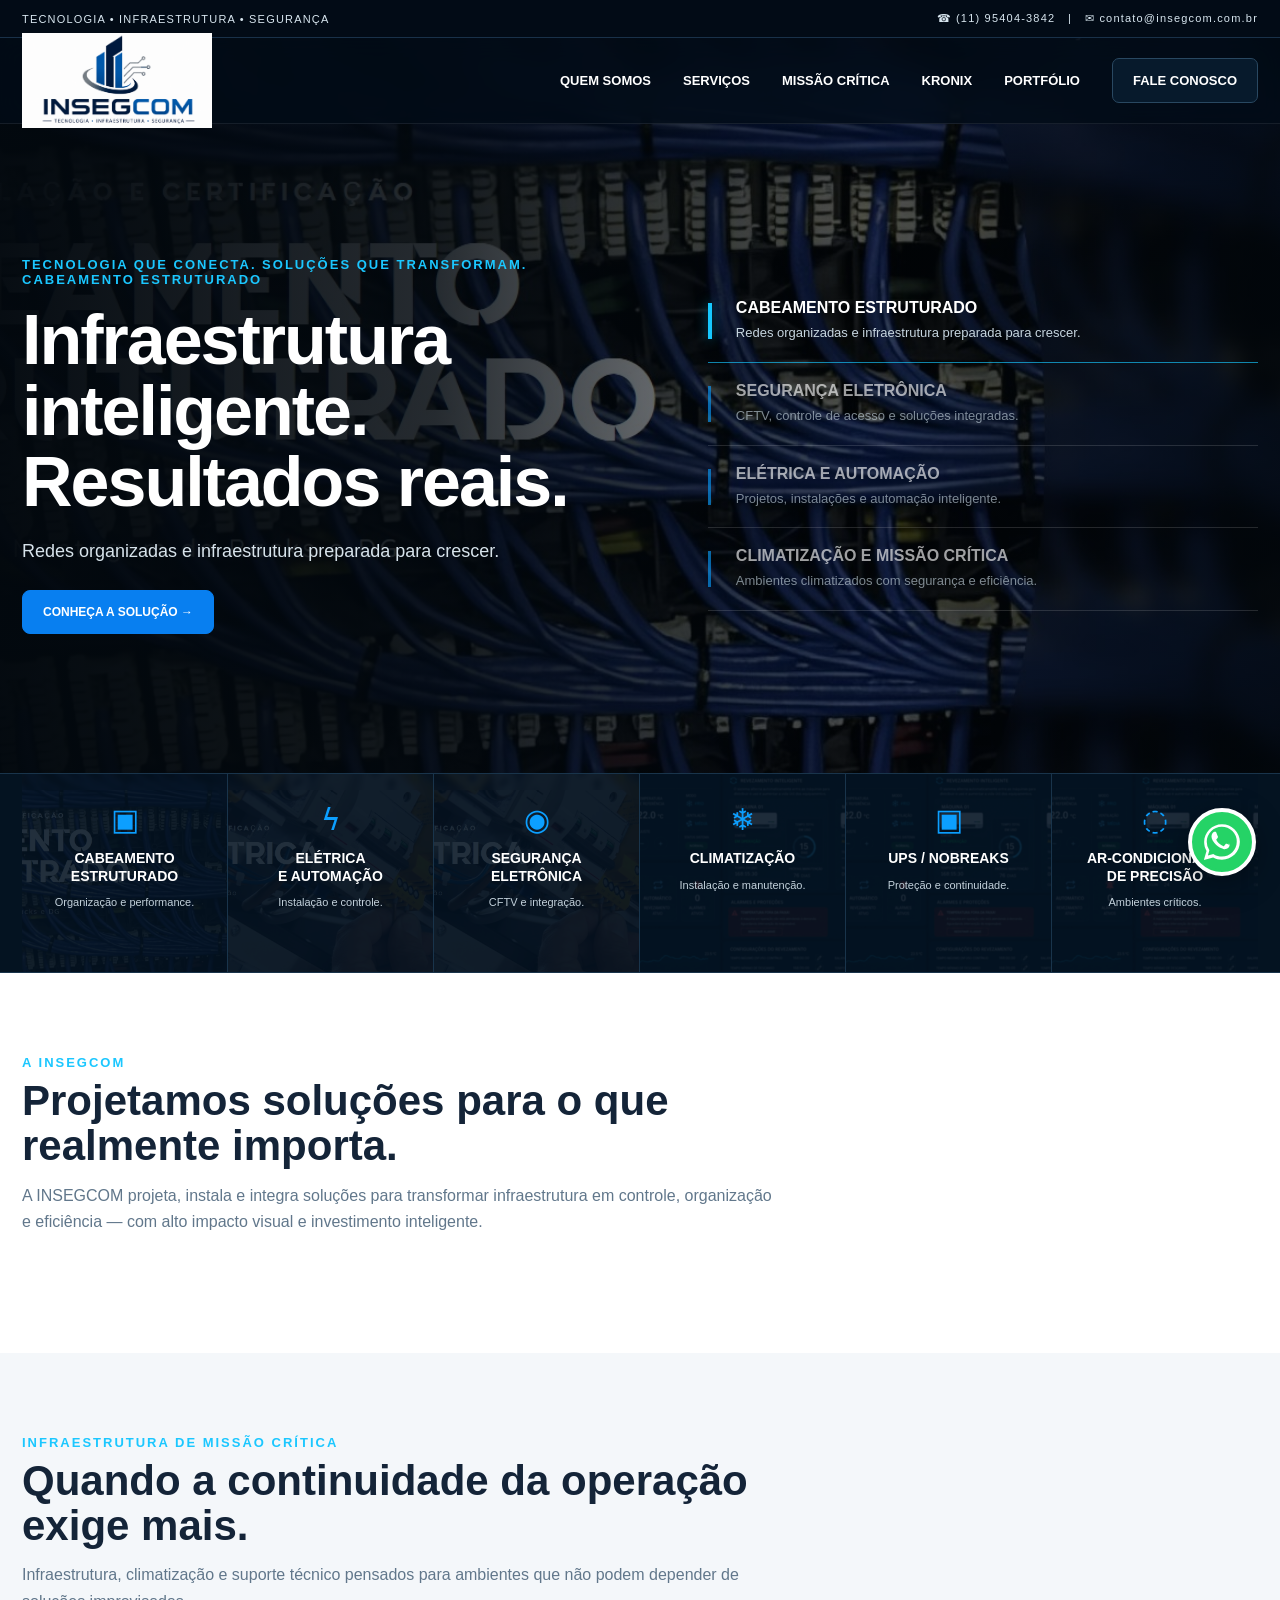
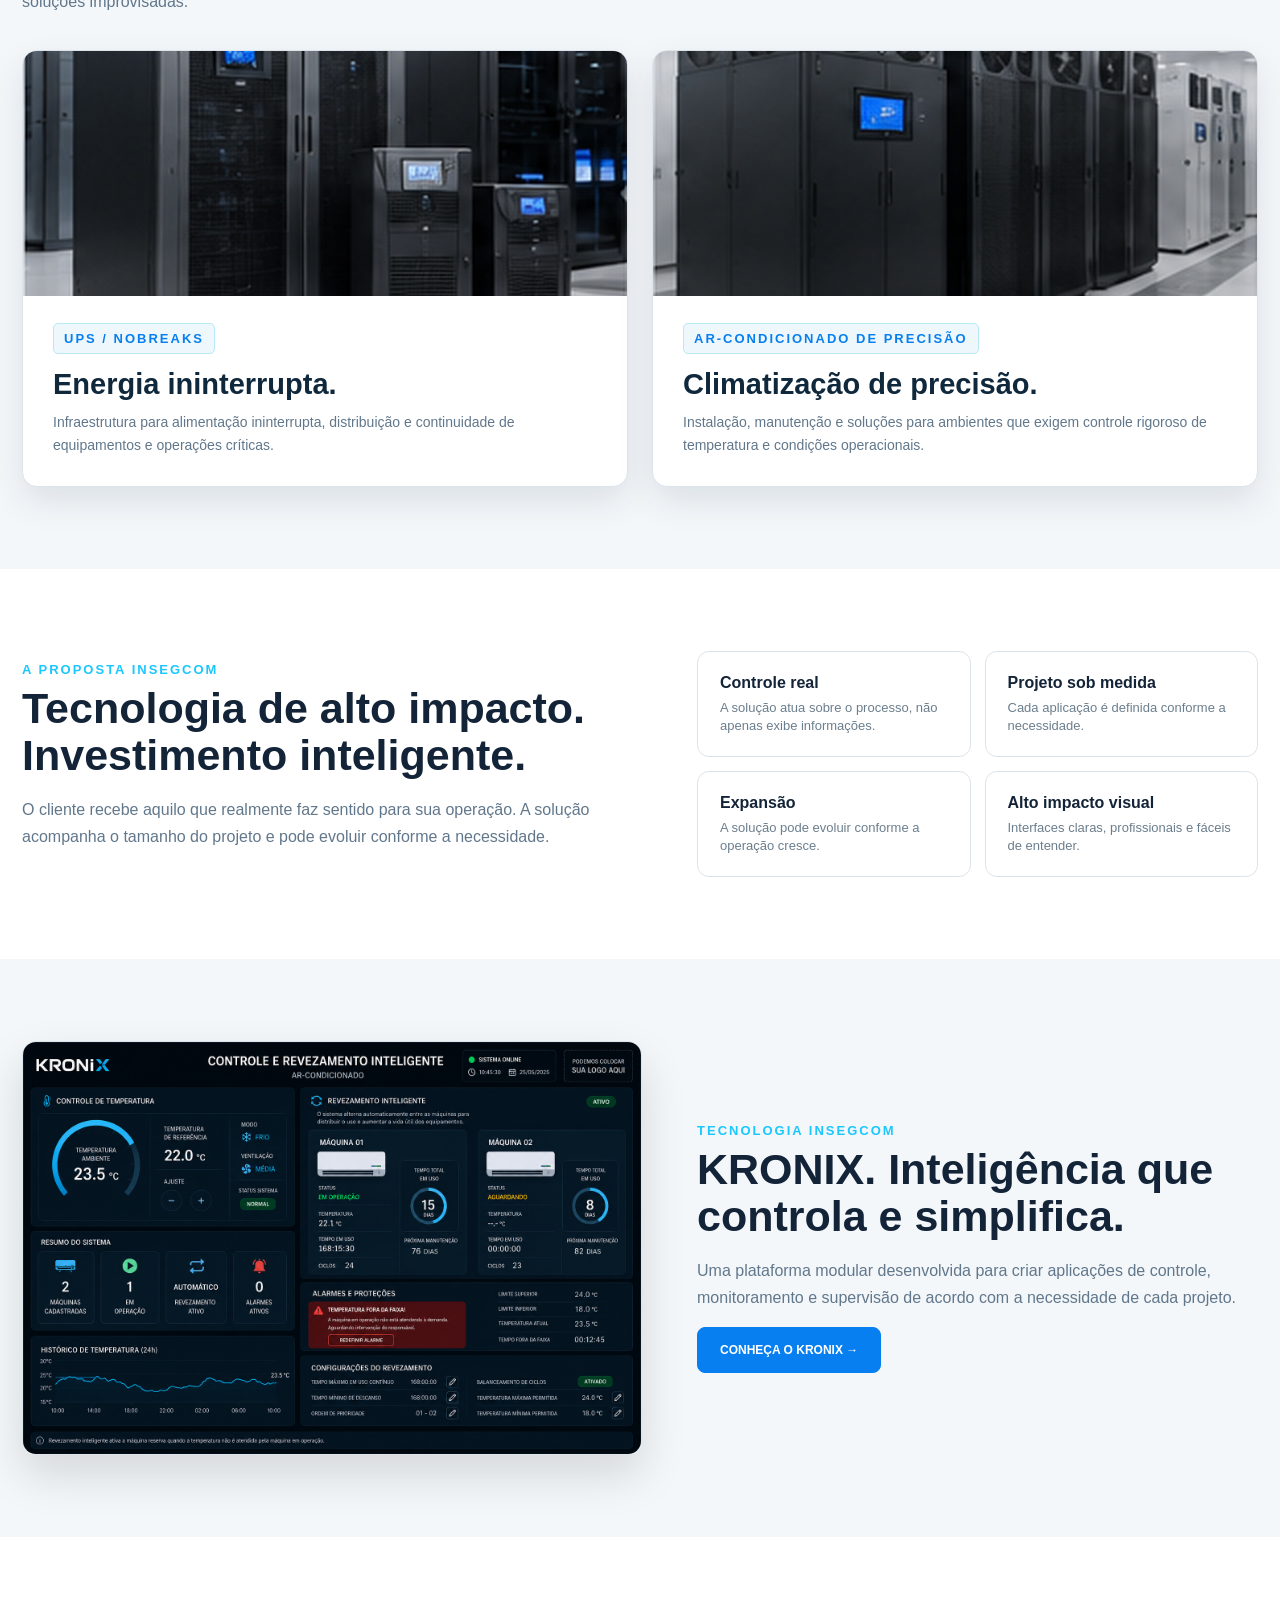
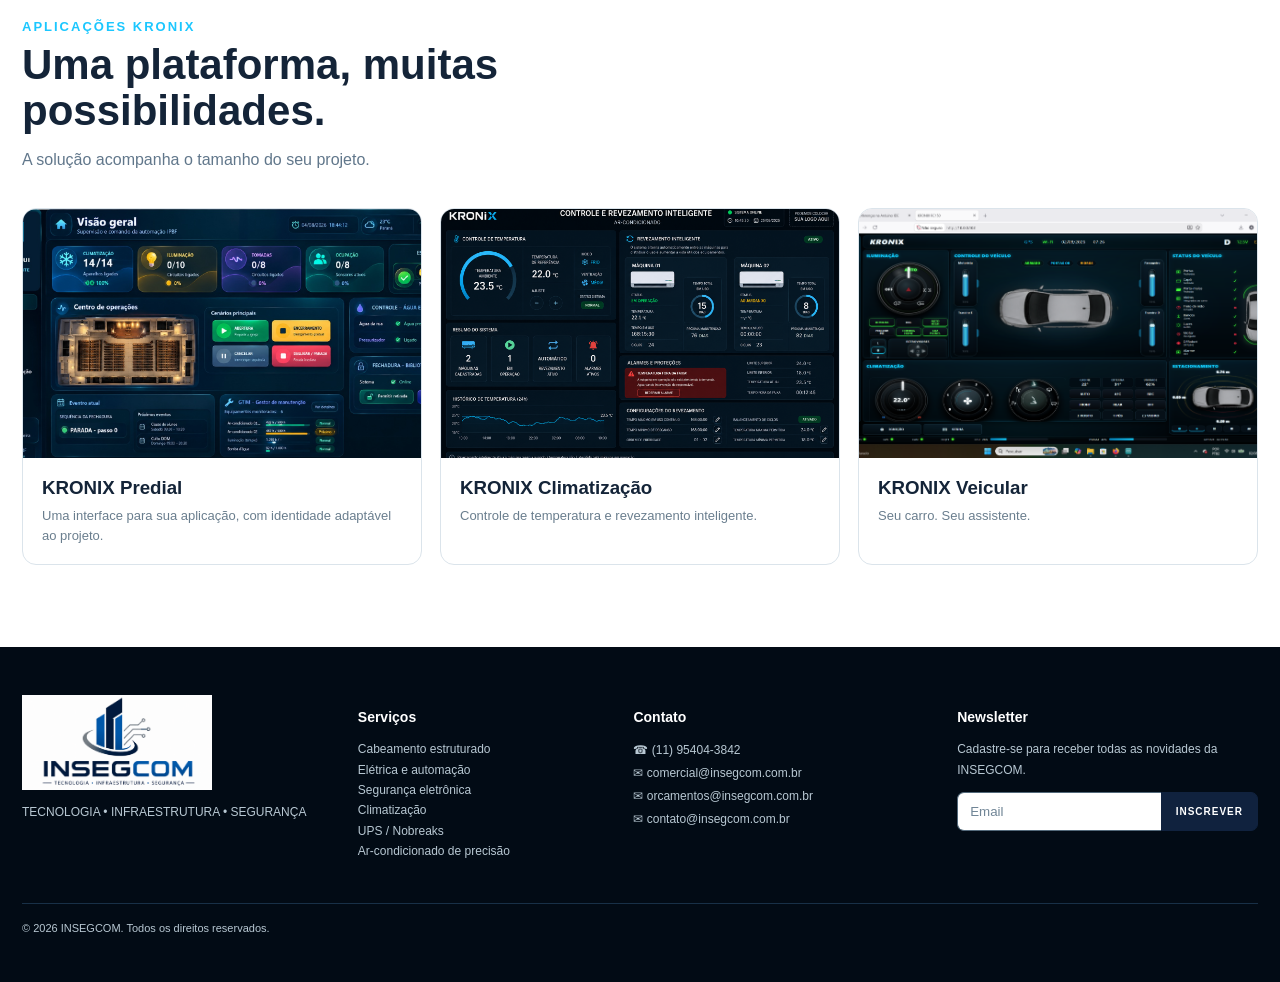
==== index.html @ 5d74176b "Update index.html" ====
<!DOCTYPE html>
<html lang="pt-BR">
<head>
<meta charset="UTF-8">
<meta name="viewport" content="width=device-width,initial-scale=1">
<meta name="description" content="INSEGCOM — Tecnologia, infraestrutura e segurança. Projetos, instalação, integração e manutenção de soluções tecnológicas.">
<title>INSEGCOM | Tecnologia • Infraestrutura • Segurança</title>
<style>
:root{--n:#03101e;--n2:#061b2e;--b:#087ff0;--c:#16c8ff;--w:#fff;--m:#bfd0dd;--max:1240px}
*{box-sizing:border-box}html{scroll-behavior:smooth}body{margin:0;font-family:Arial,Helvetica,sans-serif;color:#142438;background:#fff}a{text-decoration:none;color:inherit}.wrap{width:min(var(--max),calc(100% - 44px));margin:auto}
.top{height:38px;background:#020b16;color:#d8e6ef;border-bottom:1px solid #193149;font-size:11px;letter-spacing:1.2px;display:block}.top .wrap{height:100%;display:flex;align-items:center;justify-content:space-between}.top-email:hover{color:var(--c)}
.header{height:86px;position:absolute;top:38px;left:0;right:0;z-index:10;background:rgba(2,12,24,.78);backdrop-filter:blur(12px);border-bottom:1px solid rgba(255,255,255,.08)}.header .wrap{height:100%;display:flex;align-items:center;justify-content:space-between}
.logo{width:190px;display:block}.nav{display:flex;align-items:center;gap:32px;color:#fff;font-size:13px;font-weight:800}.nav a:hover{color:var(--c)}.nav .cta{padding:14px 20px;background:#071a2c;border:1px solid #294861;border-radius:7px}
.hero{min-height:735px;position:relative;overflow:hidden;color:#fff;background:#020a13}.hero:before{content:"";position:absolute;inset:0;background:linear-gradient(90deg,rgba(2,8,14,.98),rgba(2,8,14,.86) 34%,rgba(2,8,14,.38) 68%,rgba(2,8,14,.76)),url("assets/fundo-cabeamento.jpg") center/cover}.hero .wrap{position:relative;z-index:2;min-height:735px;display:grid;grid-template-columns:1.25fr .75fr;gap:40px;align-items:center;padding-top:80px}.k{color:#1bc7ff;font-size:13px;font-weight:900;letter-spacing:2px;text-transform:uppercase}.hero h1{font-size:clamp(44px,6vw,70px);line-height:1.02;letter-spacing:-2px;margin:18px 0}.hero p{max-width:670px;font-size:18px;line-height:1.6;color:#d7e3eb;margin:0}.buttons{display:flex;gap:14px;margin-top:30px}.btn{display:inline-block;padding:15px 22px;border-radius:8px;font-size:12px;font-weight:900;border:1px solid #9eb3c3}.primary{background:var(--b);border-color:var(--b);color:#fff}
.hero-list{align-self:center}.hero-item{position:relative;padding:19px 0 19px 27px;border-bottom:1px solid rgba(255,255,255,.22)}.hero-item:before{content:"";position:absolute;left:0;top:23px;width:3px;height:36px;background:#0a9fff}.hero-item h3{font-size:16px;margin:0 0 7px}.hero-item p{font-size:13px;line-height:1.45;color:#c6d5df;margin:0}
.services{background:#041321;color:#fff;border-top:1px solid #19344b;border-bottom:1px solid #19344b}.service-grid{display:grid;grid-template-columns:repeat(6,1fr)}.service{min-height:198px;text-align:center;padding:28px 18px;border-right:1px solid #19344b;position:relative;overflow:hidden}.service:last-child{border-right:0}.service:before{content:"";position:absolute;inset:0;background-image:var(--bg);background-size:cover;background-position:center;opacity:.12}.service>*{position:relative}.icon{font-size:30px;color:#0c9fff;margin-bottom:13px}.service h3{font-size:14px;line-height:1.25;margin:0 0 9px}.service p{font-size:11px;line-height:1.5;color:#c3d1db;margin:0}
.section{padding:82px 0}.soft{background:#f4f7fa}.head{max-width:760px;margin-bottom:35px}.head h2{font-size:42px;line-height:1.08;margin:8px 0 14px}.head p{font-size:16px;line-height:1.65;color:#61778b;margin:0}
/* MISSÃO CRÍTICA — imagem separada do conteúdo */
.critical{display:grid;grid-template-columns:1fr 1fr;gap:24px}
.critical-card{position:relative;overflow:hidden;padding:0;border-radius:15px;background:#fff;color:#142438;border:1px solid #dbe4eb;box-shadow:0 14px 35px rgba(8,28,45,.10)}
.critical-card .critical-image{height:245px;overflow:hidden;background:#eef3f6}
.critical-card .critical-image img{width:100%;height:100%;display:block;object-fit:cover;object-position:center}
.critical-card .critical-body{padding:27px 30px 30px}
.critical-card .k{display:inline-block;padding:7px 10px;border-radius:5px;background:#eef8fc;border:1px solid #b9e8f7;color:#087ff0;text-shadow:none}
.critical-card h3{font-size:29px;margin:14px 0 11px;line-height:1.12;color:#10283c}
.critical-card p{max-width:610px;color:#61778b;line-height:1.6;font-size:14px;margin:0}
@media(max-width:650px){.critical{grid-template-columns:1fr}.critical-card .critical-image{height:210px}}
.proposal,.kronix{display:grid;grid-template-columns:1.05fr .95fr;gap:55px;align-items:center}.proposal h2,.kronix h2{font-size:43px;line-height:1.08;margin:8px 0 18px}.proposal p,.kronix p{color:#61778b;line-height:1.7}.pillars{display:grid;grid-template-columns:1fr 1fr;gap:14px}.pillar{padding:22px;border:1px solid #dbe4eb;border-radius:12px;background:#fff}.pillar strong{display:block;margin-bottom:6px}.pillar span{font-size:13px;color:#6b7e8d}.kronix img{width:100%;display:block;border-radius:14px;border:1px solid #dbe5eb;box-shadow:0 20px 45px rgba(0,0,0,.13)}
.demos{display:grid;grid-template-columns:repeat(3,1fr);gap:18px}.demo{border:1px solid #dbe4eb;border-radius:14px;overflow:hidden;background:#fff}.demo img{width:100%;aspect-ratio:16/10;object-fit:cover;display:block}.demo-body{padding:19px}.demo h3{margin:0 0 7px}.demo p{margin:0;color:#6a7e8e;font-size:13px;line-height:1.5}
.contact{background:#061725;color:#fff}.contact-box{display:flex;justify-content:space-between;align-items:center;gap:30px}.contact h2{font-size:42px;margin:8px 0 12px}.contact p{color:#b9cbd8;line-height:1.6;max-width:730px}.footer{background:#020b15;color:#b8c8d3;padding:48px 0}.footer-grid{display:grid;grid-template-columns:1.25fr 1fr 1.2fr 1.25fr;gap:35px}.footer h3{color:#fff;font-size:14px}.footer p{font-size:12px;line-height:1.7}.footer-email:hover{color:var(--c)}.copyright{margin-top:30px;padding-top:18px;border-top:1px solid #183047;font-size:11px}
.wa{position:fixed;right:24px;bottom:24px;width:68px;height:68px;border-radius:50%;background:#25D366;display:grid;place-items:center;z-index:50;box-shadow:0 8px 30px rgba(0,0,0,.35);border:4px solid #fff;padding:0}.wa svg{width:100%;height:100%;display:block}
@media(max-width:1050px){.nav{gap:18px}.hero .wrap{grid-template-columns:1fr}.hero-list{display:none}.service-grid{grid-template-columns:repeat(3,1fr)}.proposal,.kronix{grid-template-columns:1fr}.demos{grid-template-columns:1fr}}
@media(max-width:650px){.top{display:none}.header{top:0;height:70px}.logo{width:155px}.nav a:not(.cta){display:none}.hero,.hero .wrap{min-height:680px}.hero .wrap{padding-top:70px}.hero h1{font-size:40px}.buttons{flex-direction:column}.service-grid{grid-template-columns:1fr 1fr}.service{border-bottom:1px solid #19344b}.critical,.pillars{grid-template-columns:1fr}.section{padding:60px 0}.head h2,.proposal h2,.kronix h2,.contact h2{font-size:32px}.footer-grid{grid-template-columns:1fr}.wrap{width:calc(100% - 28px)}}
</style>
<style>
/* HERO INTERATIVO — evolução sobre a base existente */
.hero{min-height:735px}
.hero:before{transition:background-image .55s ease,opacity .35s ease}
.hero .wrap{grid-template-columns:1.08fr .92fr}
.hero-copy{min-width:0}
.hero-service-label{color:#1bc7ff;font-size:13px;font-weight:900;letter-spacing:2px;text-transform:uppercase;margin-bottom:12px}
.hero-service-title{font-size:clamp(40px,5vw,64px);line-height:1.02;letter-spacing:-2px;margin:0 0 16px}
.hero-service-text{max-width:650px;font-size:17px;line-height:1.6;color:#d7e3eb}
.hero-service-link{display:inline-block;margin-top:25px;padding:14px 20px;border-radius:8px;background:#087ff0;border:1px solid #087ff0;color:#fff;font-size:12px;font-weight:900}
.hero-service-link:hover{background:#16c8ff;border-color:#16c8ff}
.hero-list{display:flex;flex-direction:column;align-self:center}
.hero-item{cursor:pointer;transition:opacity .25s ease,border-color .25s ease,transform .25s ease;padding-left:28px}
.hero-item:hover{opacity:1;transform:translateX(4px)}
.hero-item.is-active{border-bottom-color:rgba(22,200,255,.65)}
.hero-item.is-active:before{width:4px;background:#16c8ff;box-shadow:0 0 12px rgba(22,200,255,.55)}
.hero-item:not(.is-active){opacity:.62}
.hero-item button{all:unset;display:block;width:100%;cursor:pointer}
.hero-item h3{pointer-events:none}
.hero-item p{pointer-events:none}
.hero-fade{animation:heroFade .45s ease}
@keyframes heroFade{from{opacity:.15;transform:translateY(7px)}to{opacity:1;transform:translateY(0)}}
@media(max-width:1050px){
 .hero .wrap{grid-template-columns:1fr}
 .hero-list{display:grid;grid-template-columns:1fr 1fr;gap:0 24px;margin-top:35px}
}
@media(max-width:650px){
 .hero-list{grid-template-columns:1fr;margin-top:28px}
 .hero-service-title{font-size:39px}
 .hero-service-text{font-size:16px}
}
</style>

<style>#hero-interativo:before{background-image:linear-gradient(90deg,rgba(2,8,14,.98),rgba(2,8,14,.86) 34%,rgba(2,8,14,.38) 68%,rgba(2,8,14,.76)),var(--hero-image)}.contact-head{max-width:850px;margin-bottom:38px}
.contact-head h2{font-size:42px;line-height:1.08;margin:8px 0 12px}
.contact-head p{color:#b9cbd8;line-height:1.65;max-width:780px}
.contact-grid{display:grid;grid-template-columns:1.05fr .95fr;gap:22px;align-items:stretch}
.contact-channels{display:grid;grid-template-columns:1fr 1fr;gap:14px}
.contact-channel{padding:25px;border:1px solid #203d55;border-radius:12px;background:#081c2d}
.contact-channel-k{color:#1bc7ff;font-size:11px;font-weight:900;letter-spacing:1.8px}
.contact-channel h3{font-size:19px;line-height:1.25;margin:10px 0 8px;color:#fff}
.contact-channel p{font-size:13px;line-height:1.55;color:#b9cbd8;margin:0 0 17px}
.contact-channel>a{color:#fff;font-size:13px;font-weight:800}
.contact-channel>a:hover{color:var(--c)}
.contact-newsletter{grid-column:1/-1}
.newsletter-form{display:flex;gap:8px}
.newsletter-form input,.lead-form input{width:100%;padding:13px 14px;border-radius:7px;border:1px solid #31516b;background:#041321;color:#fff;outline:none}
.newsletter-form input::placeholder,.lead-form input::placeholder{color:#7f95a6}
.newsletter-form button{padding:13px 16px;border:1px solid var(--b);border-radius:7px;background:var(--b);color:#fff;font-size:11px;font-weight:900;cursor:pointer}
.contact-form-card{padding:30px;border-radius:14px;background:#fff;color:#142438;border:1px solid #dbe4eb;box-shadow:0 14px 35px rgba(0,0,0,.14)}
.contact-form-card h3{font-size:27px;line-height:1.15;margin:10px 0 9px;color:#10283c}
.contact-form-card>p{font-size:14px;line-height:1.55;color:#61778b;margin:0 0 23px}
.lead-form label{display:block;font-size:12px;font-weight:800;color:#30475a;margin-bottom:10px}
.lead-form input{margin-top:7px;border-color:#cdd9e2;background:#f7fafc;color:#142438}
.form-next-note{font-size:11px;line-height:1.5;color:#708596;margin:9px 0 18px}
@media(max-width:1050px){.contact-grid{grid-template-columns:1fr}.contact-channels{grid-template-columns:1fr 1fr}}
@media(max-width:650px){.contact-channels{grid-template-columns:1fr}.newsletter-form{flex-direction:column}.contact-head h2{font-size:32px}}.footer-contact{line-height:1.9!important}
.footer-email{color:inherit;cursor:pointer}
.footer-email:hover{color:var(--c)}
.footer-newsletter{display:flex;gap:0;max-width:360px}
.footer-newsletter input{flex:1;min-width:0;padding:11px 12px;border:1px solid #53697a;border-right:0;border-radius:7px 0 0 7px;background:#fff;color:#142438;outline:none}
.footer-newsletter input::placeholder{color:#708596}
.footer-newsletter button{padding:11px 14px;border:1px solid #10223e;border-radius:0 7px 7px 0;background:#10223e;color:#fff;font-size:10px;font-weight:900;letter-spacing:1px;cursor:pointer}
.footer-newsletter button:hover{background:#087ff0;border-color:#087ff0}
@media(max-width:1050px){.footer-grid{grid-template-columns:1fr 1fr}}
@media(max-width:650px){.footer-grid{grid-template-columns:1fr}.footer-newsletter{max-width:100%}}@media(min-width:651px){.top{display:block}}\n</style></head>
<body>
<div class="top"><div class="wrap"><span>TECNOLOGIA • INFRAESTRUTURA • SEGURANÇA</span><span>☎ (11) 95404-3842 &nbsp; | &nbsp; ✉ <a class="top-email" href="mailto:contato@insegcom.com.br">contato@insegcom.com.br</a></span></div></div>
<header class="header"><div class="wrap">
<a href="#"><img class="logo" src="assets/insegcom-logo-site.png" alt="INSEGCOM"></a>
<nav class="nav"><a href="#quem-somos">QUEM SOMOS</a><a href="#servicos">SERVIÇOS</a><a href="#missao-critica">MISSÃO CRÍTICA</a><a href="#kronix">KRONIX</a><a href="#portfolio">PORTFÓLIO</a><a class="cta" href="#contato">FALE CONOSCO</a></nav>
</div></header>

<section class="hero" id="hero-interativo">
<div class="wrap">
  <div class="hero-copy" aria-live="polite">
    <div class="k">Tecnologia que conecta. Soluções que transformam.</div>
    <div id="hero-content">
      <div class="hero-service-label" id="hero-label">CABEAMENTO ESTRUTURADO</div>
      <h1 class="hero-service-title" id="hero-title">Infraestrutura inteligente.<br>Resultados reais.</h1>
      <p class="hero-service-text" id="hero-text">Redes organizadas e infraestrutura preparada para crescer.</p>
      <a class="hero-service-link" id="hero-link" href="#servicos">CONHEÇA A SOLUÇÃO →</a>
    </div>
  </div>

  <div class="hero-list" aria-label="Serviços em destaque">
    <div class="hero-item is-active" data-index="0">
      <button type="button" aria-current="true">
        <h3>CABEAMENTO ESTRUTURADO</h3>
        <p>Redes organizadas e infraestrutura preparada para crescer.</p>
      </button>
    </div>
    <div class="hero-item" data-index="1">
      <button type="button" aria-current="false">
        <h3>SEGURANÇA ELETRÔNICA</h3>
        <p>CFTV, controle de acesso e soluções integradas.</p>
      </button>
    </div>
    <div class="hero-item" data-index="2">
      <button type="button" aria-current="false">
        <h3>ELÉTRICA E AUTOMAÇÃO</h3>
        <p>Projetos, instalações e automação inteligente.</p>
      </button>
    </div>
    <div class="hero-item" data-index="3">
      <button type="button" aria-current="false">
        <h3>CLIMATIZAÇÃO E MISSÃO CRÍTICA</h3>
        <p>Ambientes climatizados com segurança e eficiência.</p>
      </button>
    </div>
  </div>
</div>
</section>

<section class="services" id="servicos"><div class="wrap service-grid">
<article class="service" style="--bg:url('assets/fundo-cabeamento.jpg')"><div class="icon">▣</div><h3>CABEAMENTO<br>ESTRUTURADO</h3><p>Organização e performance.</p></article>
<article class="service" style="--bg:url('assets/fundo-eletrica.jpg')"><div class="icon">ϟ</div><h3>ELÉTRICA<br>E AUTOMAÇÃO</h3><p>Instalação e controle.</p></article>
<article class="service" style="--bg:url('assets/fundo-eletrica.jpg')"><div class="icon">◉</div><h3>SEGURANÇA<br>ELETRÔNICA</h3><p>CFTV e integração.</p></article>
<article class="service" style="--bg:url('assets/fundo-climatizacao.jpg')"><div class="icon">❄</div><h3>CLIMATIZAÇÃO</h3><p>Instalação e manutenção.</p></article>
<article class="service" style="--bg:url('assets/fundo-climatizacao.jpg')"><div class="icon">▣</div><h3>UPS / NOBREAKS</h3><p>Proteção e continuidade.</p></article>
<article class="service" style="--bg:url('assets/fundo-climatizacao.jpg')"><div class="icon">◌</div><h3>AR-CONDICIONADO<br>DE PRECISÃO</h3><p>Ambientes críticos.</p></article>
</div></section>

<section class="section" id="quem-somos"><div class="wrap"><div class="head"><div class="k">A INSEGCOM</div><h2>Projetamos soluções para o que realmente importa.</h2><p>A INSEGCOM projeta, instala e integra soluções para transformar infraestrutura em controle, organização e eficiência — com alto impacto visual e investimento inteligente.</p></div></div></section>

<section class="section soft" id="missao-critica"><div class="wrap"><div class="head"><div class="k">INFRAESTRUTURA DE MISSÃO CRÍTICA</div><h2>Quando a continuidade da operação exige mais.</h2><p>Infraestrutura, climatização e suporte técnico pensados para ambientes que não podem depender de soluções improvisadas.</p></div>
<div class="critical">
<article class="critical-card">
<div class="critical-image"><img src="assets/missao-critica-ups.jpg" alt="UPS para infraestrutura de missão crítica"></div>
<div class="critical-body"><div class="k">UPS / NOBREAKS</div><h3>Energia ininterrupta.</h3><p>Infraestrutura para alimentação ininterrupta, distribuição e continuidade de equipamentos e operações críticas.</p></div>
</article>
<article class="critical-card">
<div class="critical-image"><img src="assets/missao-critica-ar-precisao.jpg" alt="Ar-condicionado de precisão para ambientes críticos"></div>
<div class="critical-body"><div class="k">AR-CONDICIONADO DE PRECISÃO</div><h3>Climatização de precisão.</h3><p>Instalação, manutenção e soluções para ambientes que exigem controle rigoroso de temperatura e condições operacionais.</p></div>
</article>
</div></div></section>

<section class="section"><div class="wrap proposal"><div><div class="k">A PROPOSTA INSEGCOM</div><h2>Tecnologia de alto impacto. Investimento inteligente.</h2><p>O cliente recebe aquilo que realmente faz sentido para sua operação. A solução acompanha o tamanho do projeto e pode evoluir conforme a necessidade.</p></div>
<div class="pillars"><div class="pillar"><strong>Controle real</strong><span>A solução atua sobre o processo, não apenas exibe informações.</span></div><div class="pillar"><strong>Projeto sob medida</strong><span>Cada aplicação é definida conforme a necessidade.</span></div><div class="pillar"><strong>Expansão</strong><span>A solução pode evoluir conforme a operação cresce.</span></div><div class="pillar"><strong>Alto impacto visual</strong><span>Interfaces claras, profissionais e fáceis de entender.</span></div></div></div></section>

<section class="section soft" id="kronix"><div class="wrap kronix"><img src="assets/kronix-climatizacao.png" alt="KRONIX — controle de temperatura e revezamento inteligente"><div><div class="k">TECNOLOGIA INSEGCOM</div><h2>KRONIX. Inteligência que controla e simplifica.</h2><p>Uma plataforma modular desenvolvida para criar aplicações de controle, monitoramento e supervisão de acordo com a necessidade de cada projeto.</p><a class="btn primary" href="#portfolio">CONHEÇA O KRONIX →</a></div></div></section>

<section class="section" id="portfolio"><div class="wrap"><div class="head"><div class="k">APLICAÇÕES KRONIX</div><h2>Uma plataforma, muitas possibilidades.</h2><p>A solução acompanha o tamanho do seu projeto.</p></div><div class="demos">
<article class="demo"><img src="assets/kronix-predial.jpg" alt="KRONIX Predial"><div class="demo-body"><h3>KRONIX Predial</h3><p>Uma interface para sua aplicação, com identidade adaptável ao projeto.</p></div></article>
<article class="demo"><img src="assets/kronix-climatizacao.png" alt="KRONIX Climatização"><div class="demo-body"><h3>KRONIX Climatização</h3><p>Controle de temperatura e revezamento inteligente.</p></div></article>
<article class="demo"><img src="assets/kronix-vehicular-real.png" alt="KRONIX Veicular"><div class="demo-body"><h3>KRONIX Veicular</h3><p>Seu carro. Seu assistente.</p></div></article>
</div></div></section>



<footer class="footer">
<div class="wrap footer-grid">
  <div>
    <img class="logo" src="assets/insegcom-logo-site.png" alt="INSEGCOM">
    <p>TECNOLOGIA • INFRAESTRUTURA • SEGURANÇA</p>
  </div>

  <div>
    <h3>Serviços</h3>
    <p>
      Cabeamento estruturado<br>
      Elétrica e automação<br>
      Segurança eletrônica<br>
      Climatização<br>
      UPS / Nobreaks<br>
      Ar-condicionado de precisão
    </p>
  </div>

  <div>
    <h3>Contato</h3>
    <p class="footer-contact">
      ☎ (11) 95404-3842<br>
      ✉ <a class="footer-email" href="mailto:comercial@insegcom.com.br">comercial@insegcom.com.br</a><br>
      ✉ <a class="footer-email" href="mailto:orcamentos@insegcom.com.br">orcamentos@insegcom.com.br</a><br>
      ✉ contato@insegcom.com.br
    </p>
  </div>

  <div>
    <h3>Newsletter</h3>
    <p>Cadastre-se para receber todas as novidades da INSEGCOM.</p>
    <form class="footer-newsletter" action="#" method="post" onsubmit="return false;">
      <input type="email" name="newsletter_email" placeholder="Email" aria-label="Seu e-mail" required>
      <button type="submit">INSCREVER</button>
    </form>
  </div>
</div>
<div class="wrap copyright">© 2026 INSEGCOM. Todos os direitos reservados.</div>
</footer>

<a class="wa" href="https://wa.me/5511954043842" target="_blank" rel="noopener" aria-label="Fale conosco pelo WhatsApp">
<svg viewBox="0 0 48 48" aria-hidden="true" focusable="false">
  <circle cx="24" cy="24" r="22" fill="#25D366"/>
  <path fill="#fff" d="M34.1 13.9A14.3 14.3 0 0 0 24 9.7c-7.9 0-14.3 6.4-14.3 14.3 0 2.5.7 5 1.9 7.1L9.5 38.3l7.4-2c2.1 1.2 4.5 1.8 7 1.8h.1c7.9 0 14.3-6.4 14.3-14.3 0-3.8-1.5-7.3-4.2-9.9Zm-10.1 21.7h-.1c-2.2 0-4.4-.6-6.3-1.7l-.5-.3-4.4 1.2 1.2-4.3-.3-.5a12 12 0 0 1-1.8-6.3c0-6.6 5.4-12 12-12 3.2 0 6.2 1.2 8.5 3.5a11.9 11.9 0 0 1 3.5 8.5c0 6.6-5.4 11.9-11.8 11.9Zm6.6-8.9c-.4-.2-2.4-1.2-2.8-1.3-.4-.1-.6-.2-.9.2-.3.4-1 1.3-1.2 1.5-.2.3-.4.3-.8.1-.4-.2-1.7-.6-3.2-2-1.2-1.1-2-2.4-2.2-2.8-.2-.4 0-.6.2-.8.2-.2.4-.5.6-.7.2-.2.3-.4.4-.7.1-.3.1-.5 0-.7-.1-.2-.9-2.2-1.2-3-.3-.8-.6-.7-.9-.7h-.7c-.3 0-.7.1-1 .5-.3.4-1.3 1.3-1.3 3.2s1.3 3.7 1.5 4c.2.3 2.5 3.8 6 5.3.8.3 1.5.6 2 .7.8.3 1.5.2 2 .1.6-.1 2.4-1 2.7-2 .3-1 .3-1.8.2-2-.1-.2-.4-.3-.8-.5Z"/>
</svg></a>

<script>
document.addEventListener('DOMContentLoaded', function () {
  const root = document.getElementById('hero-interativo');
  if (!root) return;

  const content = document.getElementById('hero-content');
  const label = document.getElementById('hero-label');
  const title = document.getElementById('hero-title');
  const text = document.getElementById('hero-text');
  const link = document.getElementById('hero-link');
  const items = Array.from(root.querySelectorAll('.hero-item'));

  const slides = [
    {
      label: 'CABEAMENTO ESTRUTURADO',
      title: 'Infraestrutura inteligente.<br>Resultados reais.',
      text: 'Redes organizadas e infraestrutura preparada para crescer.',
      link: '#servicos',
      button: 'CONHEÇA A SOLUÇÃO →',
      bg: 'assets/fundo-cabeamento.jpg'
    },
    {
      label: 'SEGURANÇA ELETRÔNICA',
      title: 'Proteção, monitoramento<br>e controle.',
      text: 'CFTV, controle de acesso e soluções integradas para proteger pessoas, ambientes e operações.',
      link: '#servicos',
      button: 'CONHEÇA A SOLUÇÃO →',
      bg: 'assets/fundo-eletrica.jpg'
    },
    {
      label: 'ELÉTRICA E AUTOMAÇÃO',
      title: 'Energia e automação<br>integradas.',
      text: 'Projetos, instalações e automação inteligente aplicados à realidade de cada operação.',
      link: '#servicos',
      button: 'CONHEÇA A SOLUÇÃO →',
      bg: 'assets/fundo-eletrica.jpg'
    },
    {
      label: 'CLIMATIZAÇÃO E MISSÃO CRÍTICA',
      title: 'Controle e continuidade<br>para sua operação.',
      text: 'Climatização, UPS e infraestrutura pensadas para ambientes que exigem segurança e continuidade.',
      link: '#missao-critica',
      button: 'CONHEÇA A SOLUÇÃO →',
      bg: 'assets/fundo-climatizacao.jpg'
    }
  ];

  let current = 0;
  let timer = null;
  const interval = 5000;

  // The pseudo-element uses this CSS variable for the active image.
  root.style.setProperty('--hero-image', 'url("' + slides[0].bg + '")');

  function showSlide(index, manual) {
    current = (index + slides.length) % slides.length;
    const s = slides[current];

    label.textContent = s.label;
    title.innerHTML = s.title;
    text.textContent = s.text;
    link.href = s.link;
    link.textContent = s.button;
    root.style.setProperty('--hero-image', 'url("' + s.bg + '")');

    content.classList.remove('hero-fade');
    void content.offsetWidth;
    content.classList.add('hero-fade');

    items.forEach(function(item, i) {
      const active = i === current;
      item.classList.toggle('is-active', active);
      const button = item.querySelector('button');
      if (button) button.setAttribute('aria-current', active ? 'true' : 'false');
    });

    if (manual) startAuto();
  }

  function startAuto() {
    clearInterval(timer);
    timer = setInterval(function () {
      showSlide(current + 1, false);
    }, interval);
  }

  items.forEach(function(item, i) {
    const button = item.querySelector('button');
    if (button) {
      button.addEventListener('click', function () {
        showSlide(i, true);
      });
    }
  });

  // Automatic rotation stays active continuously.
  // Manual clicks still select a slide and restart the 5-second cycle.
  showSlide(0, false);
  startAuto();
});
</script>

</body>
</html>
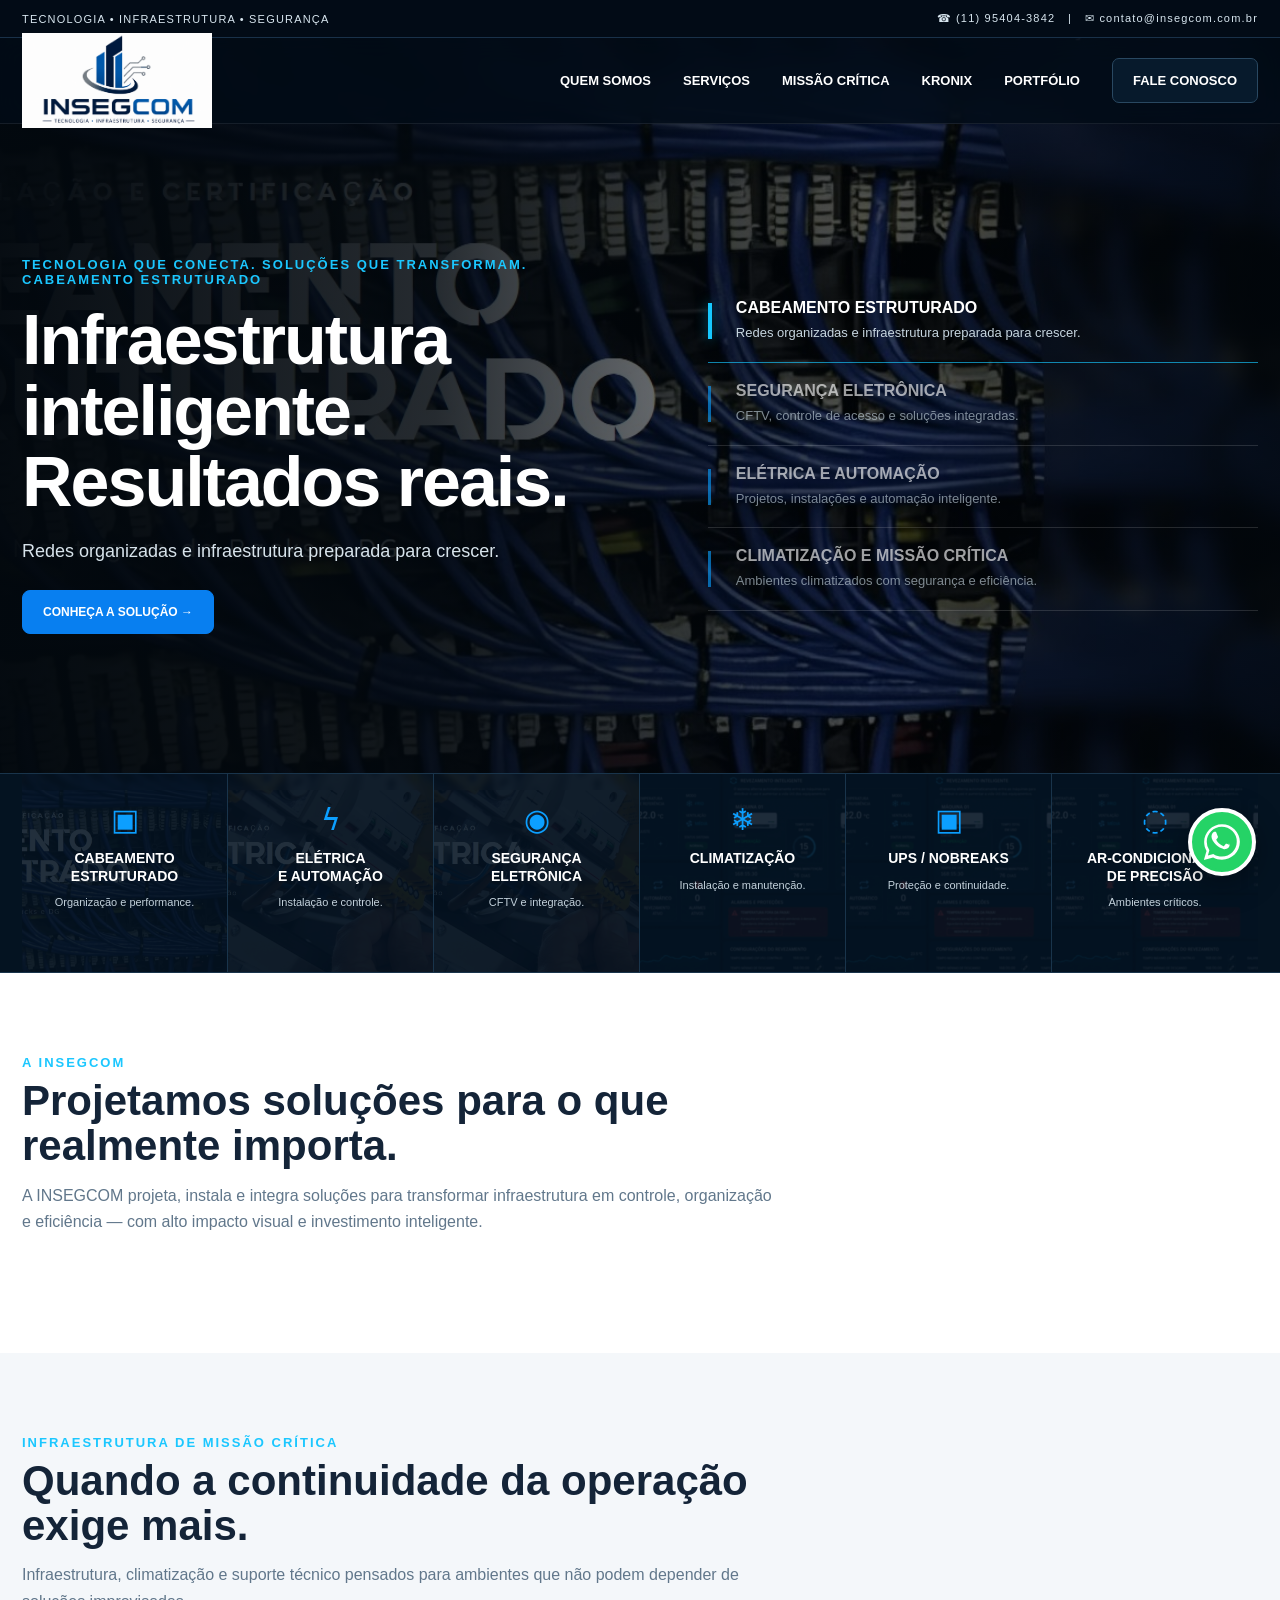
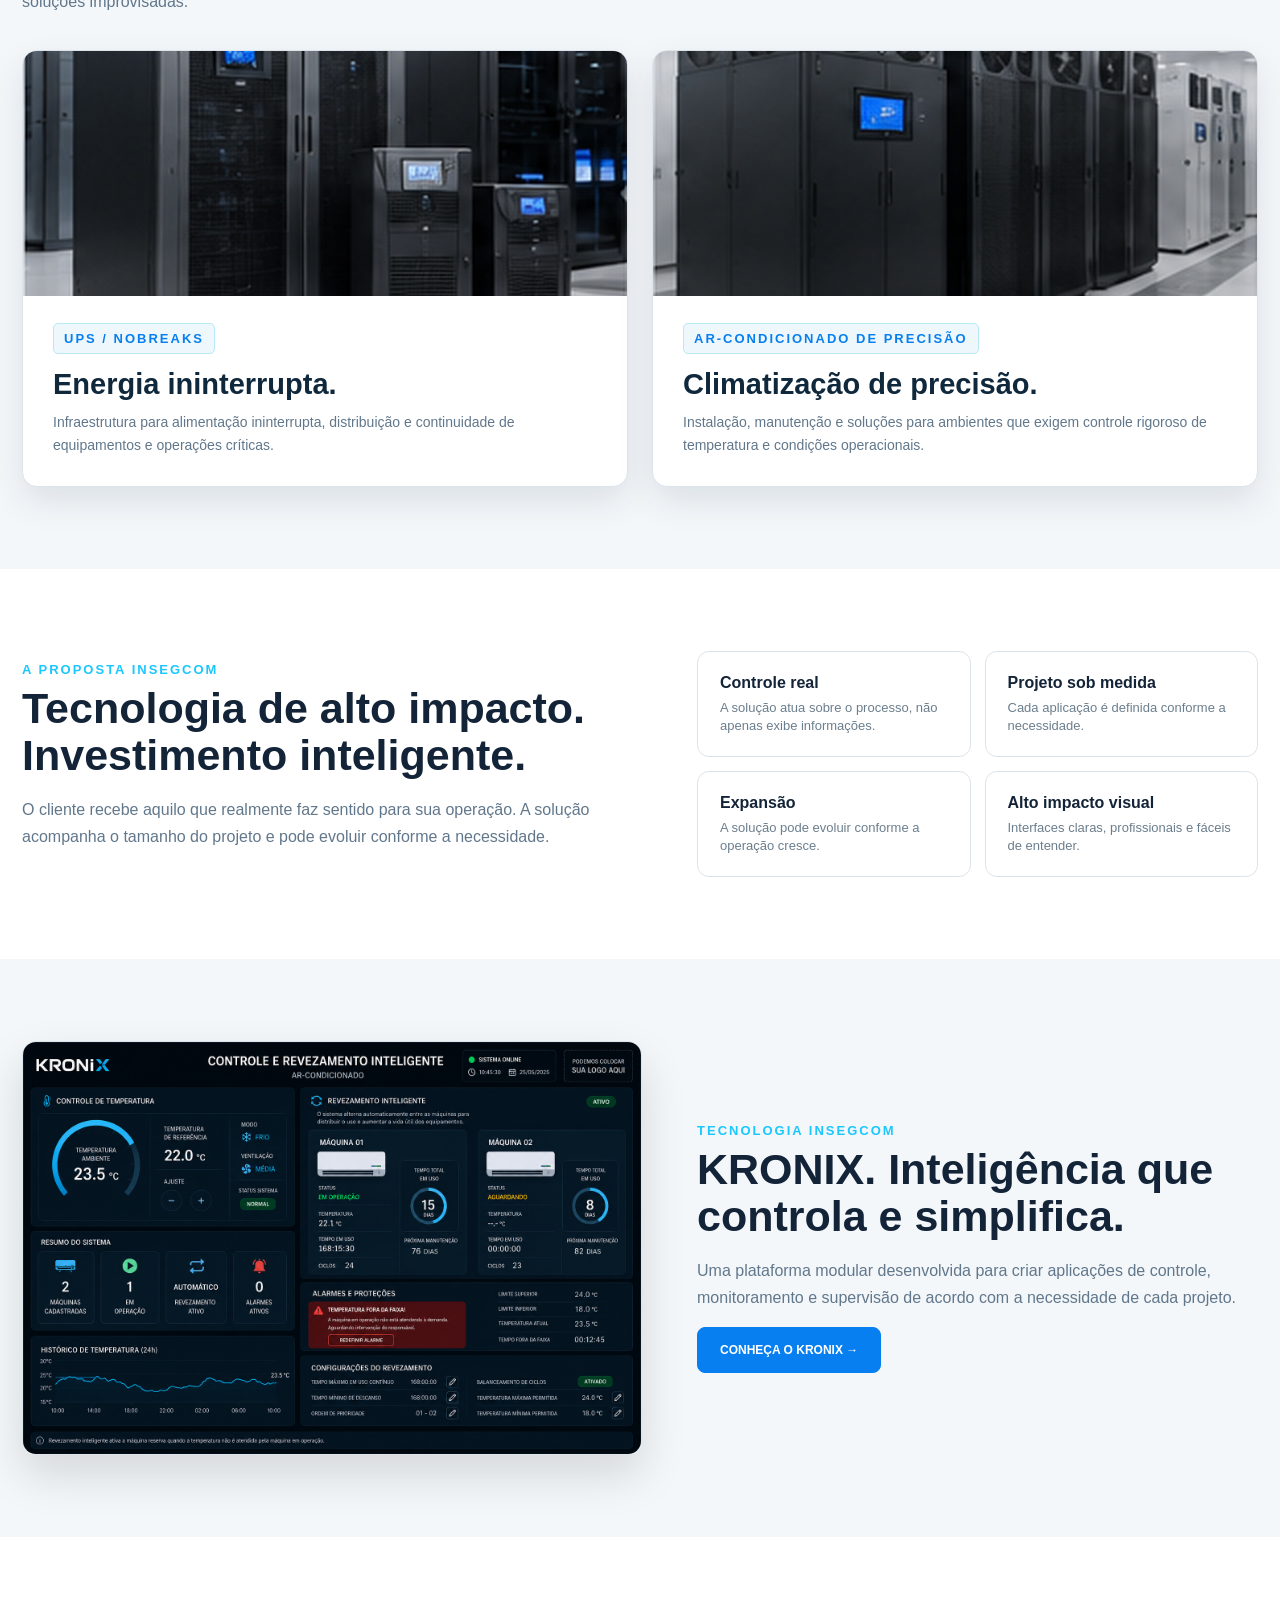
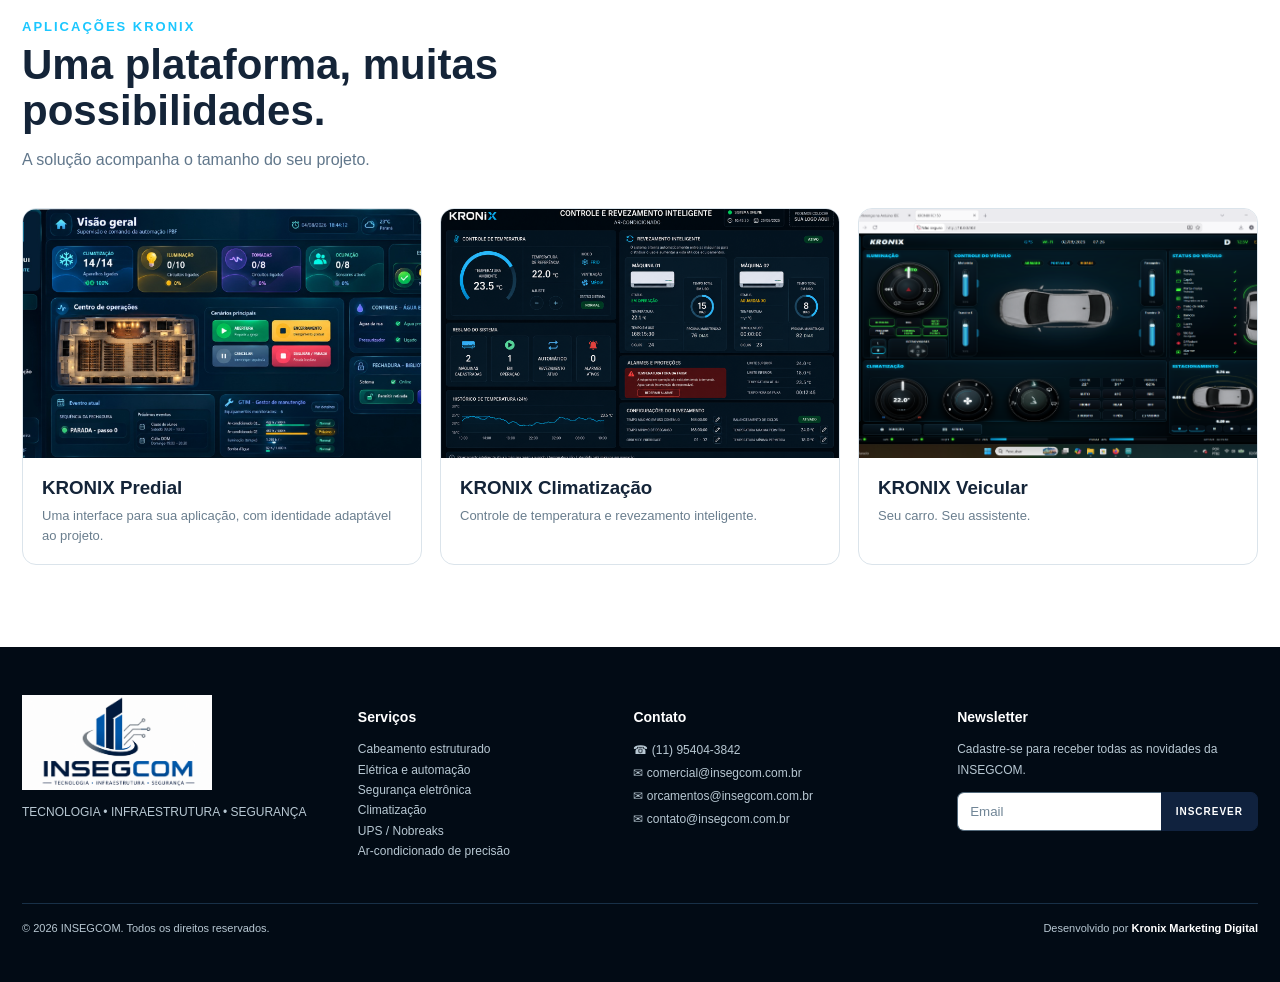
==== commit 360069ab: "Update index.html" ====
--- a/index.html
+++ b/index.html
@@ -27,7 +27,7 @@
 @media(max-width:650px){.critical{grid-template-columns:1fr}.critical-card .critical-image{height:210px}}
 .proposal,.kronix{display:grid;grid-template-columns:1.05fr .95fr;gap:55px;align-items:center}.proposal h2,.kronix h2{font-size:43px;line-height:1.08;margin:8px 0 18px}.proposal p,.kronix p{color:#61778b;line-height:1.7}.pillars{display:grid;grid-template-columns:1fr 1fr;gap:14px}.pillar{padding:22px;border:1px solid #dbe4eb;border-radius:12px;background:#fff}.pillar strong{display:block;margin-bottom:6px}.pillar span{font-size:13px;color:#6b7e8d}.kronix img{width:100%;display:block;border-radius:14px;border:1px solid #dbe5eb;box-shadow:0 20px 45px rgba(0,0,0,.13)}
 .demos{display:grid;grid-template-columns:repeat(3,1fr);gap:18px}.demo{border:1px solid #dbe4eb;border-radius:14px;overflow:hidden;background:#fff}.demo img{width:100%;aspect-ratio:16/10;object-fit:cover;display:block}.demo-body{padding:19px}.demo h3{margin:0 0 7px}.demo p{margin:0;color:#6a7e8e;font-size:13px;line-height:1.5}
-.contact{background:#061725;color:#fff}.contact-box{display:flex;justify-content:space-between;align-items:center;gap:30px}.contact h2{font-size:42px;margin:8px 0 12px}.contact p{color:#b9cbd8;line-height:1.6;max-width:730px}.footer{background:#020b15;color:#b8c8d3;padding:48px 0}.footer-grid{display:grid;grid-template-columns:1.25fr 1fr 1.2fr 1.25fr;gap:35px}.footer h3{color:#fff;font-size:14px}.footer p{font-size:12px;line-height:1.7}.footer-email:hover{color:var(--c)}.copyright{margin-top:30px;padding-top:18px;border-top:1px solid #183047;font-size:11px}
+.contact{background:#061725;color:#fff}.contact-box{display:flex;justify-content:space-between;align-items:center;gap:30px}.contact h2{font-size:42px;margin:8px 0 12px}.contact p{color:#b9cbd8;line-height:1.6;max-width:730px}.footer{background:#020b15;color:#b8c8d3;padding:48px 0}.footer-grid{display:grid;grid-template-columns:1.25fr 1fr 1.2fr 1.25fr;gap:35px}.footer h3{color:#fff;font-size:14px}.footer p{font-size:12px;line-height:1.7}.footer-email:hover{color:var(--c)}.copyright{margin-top:30px;padding-top:18px;border-top:1px solid #183047;font-size:11px;display:flex;justify-content:space-between;align-items:center;gap:20px}.copyright strong{color:#fff;font-weight:800}
 .wa{position:fixed;right:24px;bottom:24px;width:68px;height:68px;border-radius:50%;background:#25D366;display:grid;place-items:center;z-index:50;box-shadow:0 8px 30px rgba(0,0,0,.35);border:4px solid #fff;padding:0}.wa svg{width:100%;height:100%;display:block}
 @media(max-width:1050px){.nav{gap:18px}.hero .wrap{grid-template-columns:1fr}.hero-list{display:none}.service-grid{grid-template-columns:repeat(3,1fr)}.proposal,.kronix{grid-template-columns:1fr}.demos{grid-template-columns:1fr}}
 @media(max-width:650px){.top{display:none}.header{top:0;height:70px}.logo{width:155px}.nav a:not(.cta){display:none}.hero,.hero .wrap{min-height:680px}.hero .wrap{padding-top:70px}.hero h1{font-size:40px}.buttons{flex-direction:column}.service-grid{grid-template-columns:1fr 1fr}.service{border-bottom:1px solid #19344b}.critical,.pillars{grid-template-columns:1fr}.section{padding:60px 0}.head h2,.proposal h2,.kronix h2,.contact h2{font-size:32px}.footer-grid{grid-template-columns:1fr}.wrap{width:calc(100% - 28px)}}
@@ -97,7 +97,7 @@
 .footer-newsletter button{padding:11px 14px;border:1px solid #10223e;border-radius:0 7px 7px 0;background:#10223e;color:#fff;font-size:10px;font-weight:900;letter-spacing:1px;cursor:pointer}
 .footer-newsletter button:hover{background:#087ff0;border-color:#087ff0}
 @media(max-width:1050px){.footer-grid{grid-template-columns:1fr 1fr}}
-@media(max-width:650px){.footer-grid{grid-template-columns:1fr}.footer-newsletter{max-width:100%}}@media(min-width:651px){.top{display:block}}\n</style></head>
+@media(max-width:650px){.footer-grid{grid-template-columns:1fr}.footer-newsletter{max-width:100%}.copyright{flex-direction:column;align-items:flex-start}}@media(min-width:651px){.top{display:block}}\n</style></head>
 <body>
 <div class="top"><div class="wrap"><span>TECNOLOGIA • INFRAESTRUTURA • SEGURANÇA</span><span>☎ (11) 95404-3842 &nbsp; | &nbsp; ✉ <a class="top-email" href="mailto:contato@insegcom.com.br">contato@insegcom.com.br</a></span></div></div>
 <header class="header"><div class="wrap">
@@ -220,7 +220,10 @@
     </form>
   </div>
 </div>
-<div class="wrap copyright">© 2026 INSEGCOM. Todos os direitos reservados.</div>
+<div class="wrap copyright">
+  <span>© 2026 INSEGCOM. Todos os direitos reservados.</span>
+  <span>Desenvolvido por <strong>Kronix Marketing Digital</strong></span>
+</div>
 </footer>
 
 <a class="wa" href="https://wa.me/5511954043842" target="_blank" rel="noopener" aria-label="Fale conosco pelo WhatsApp">
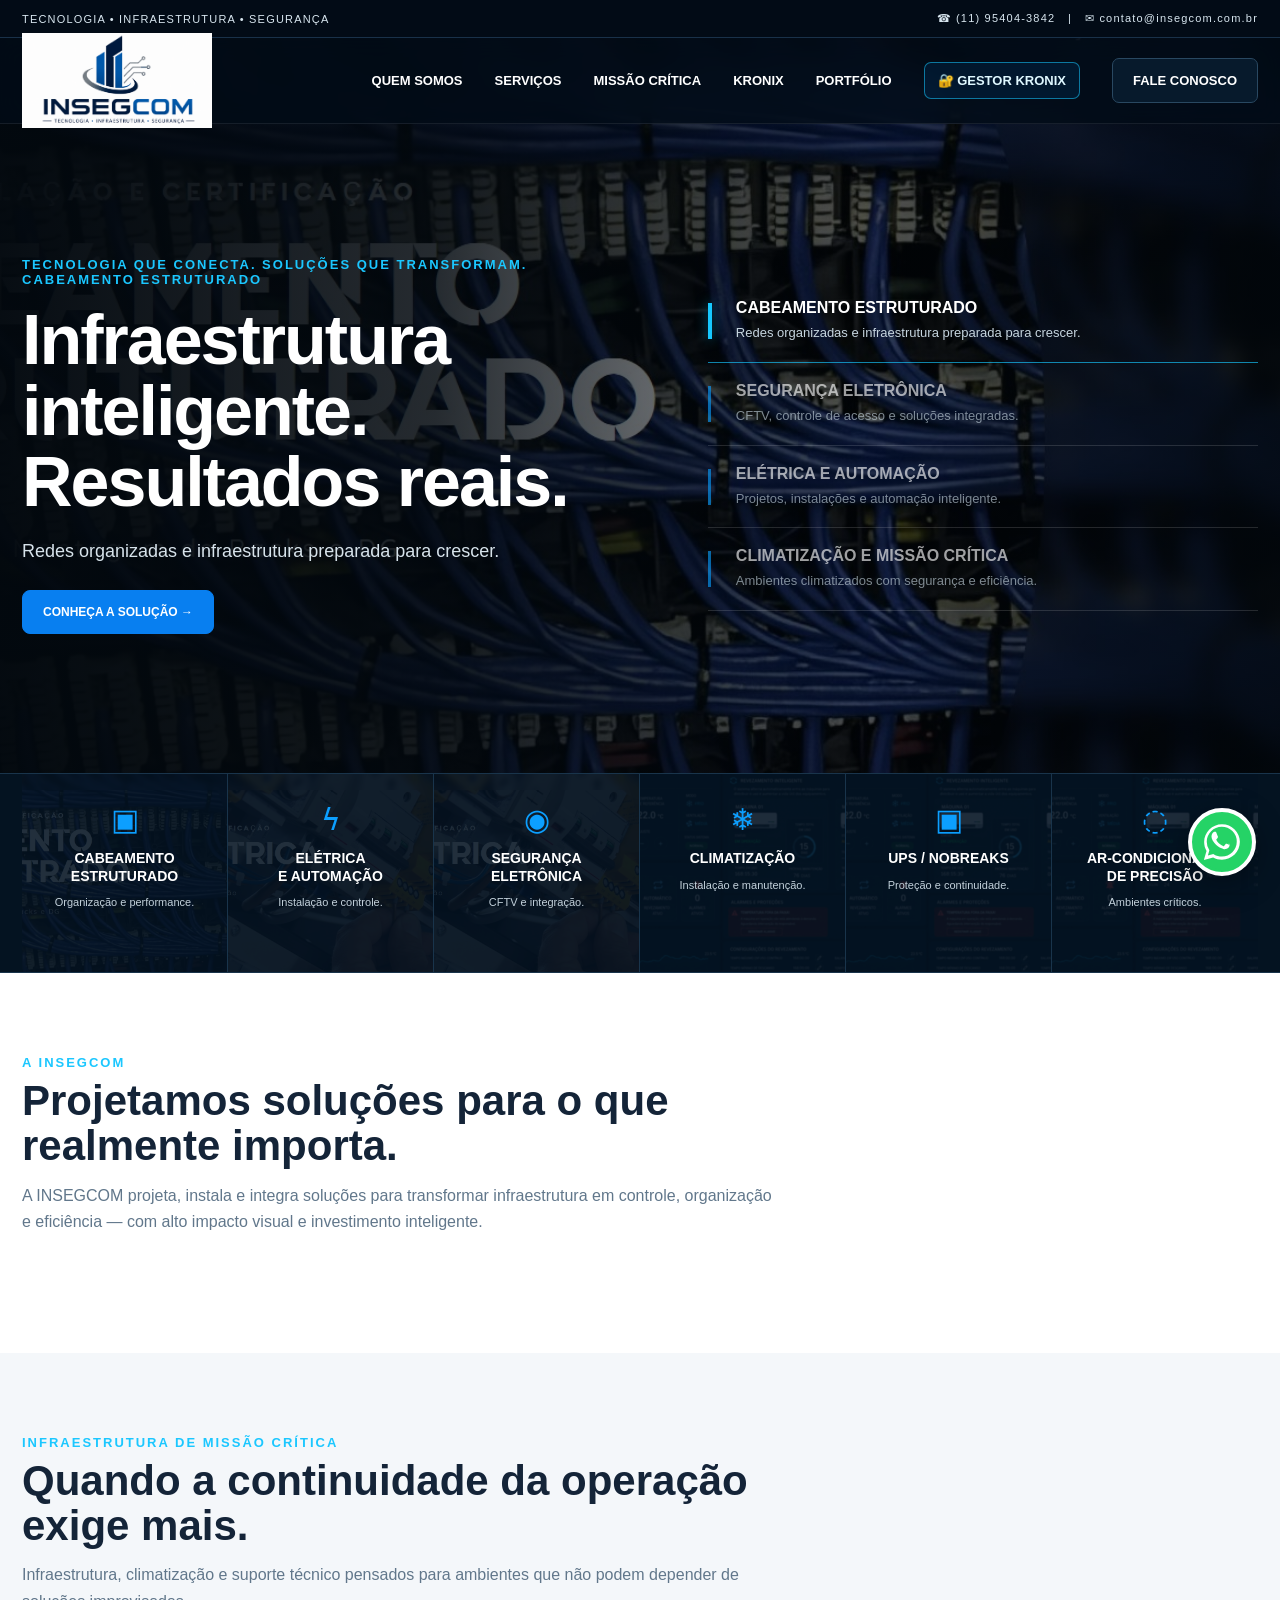
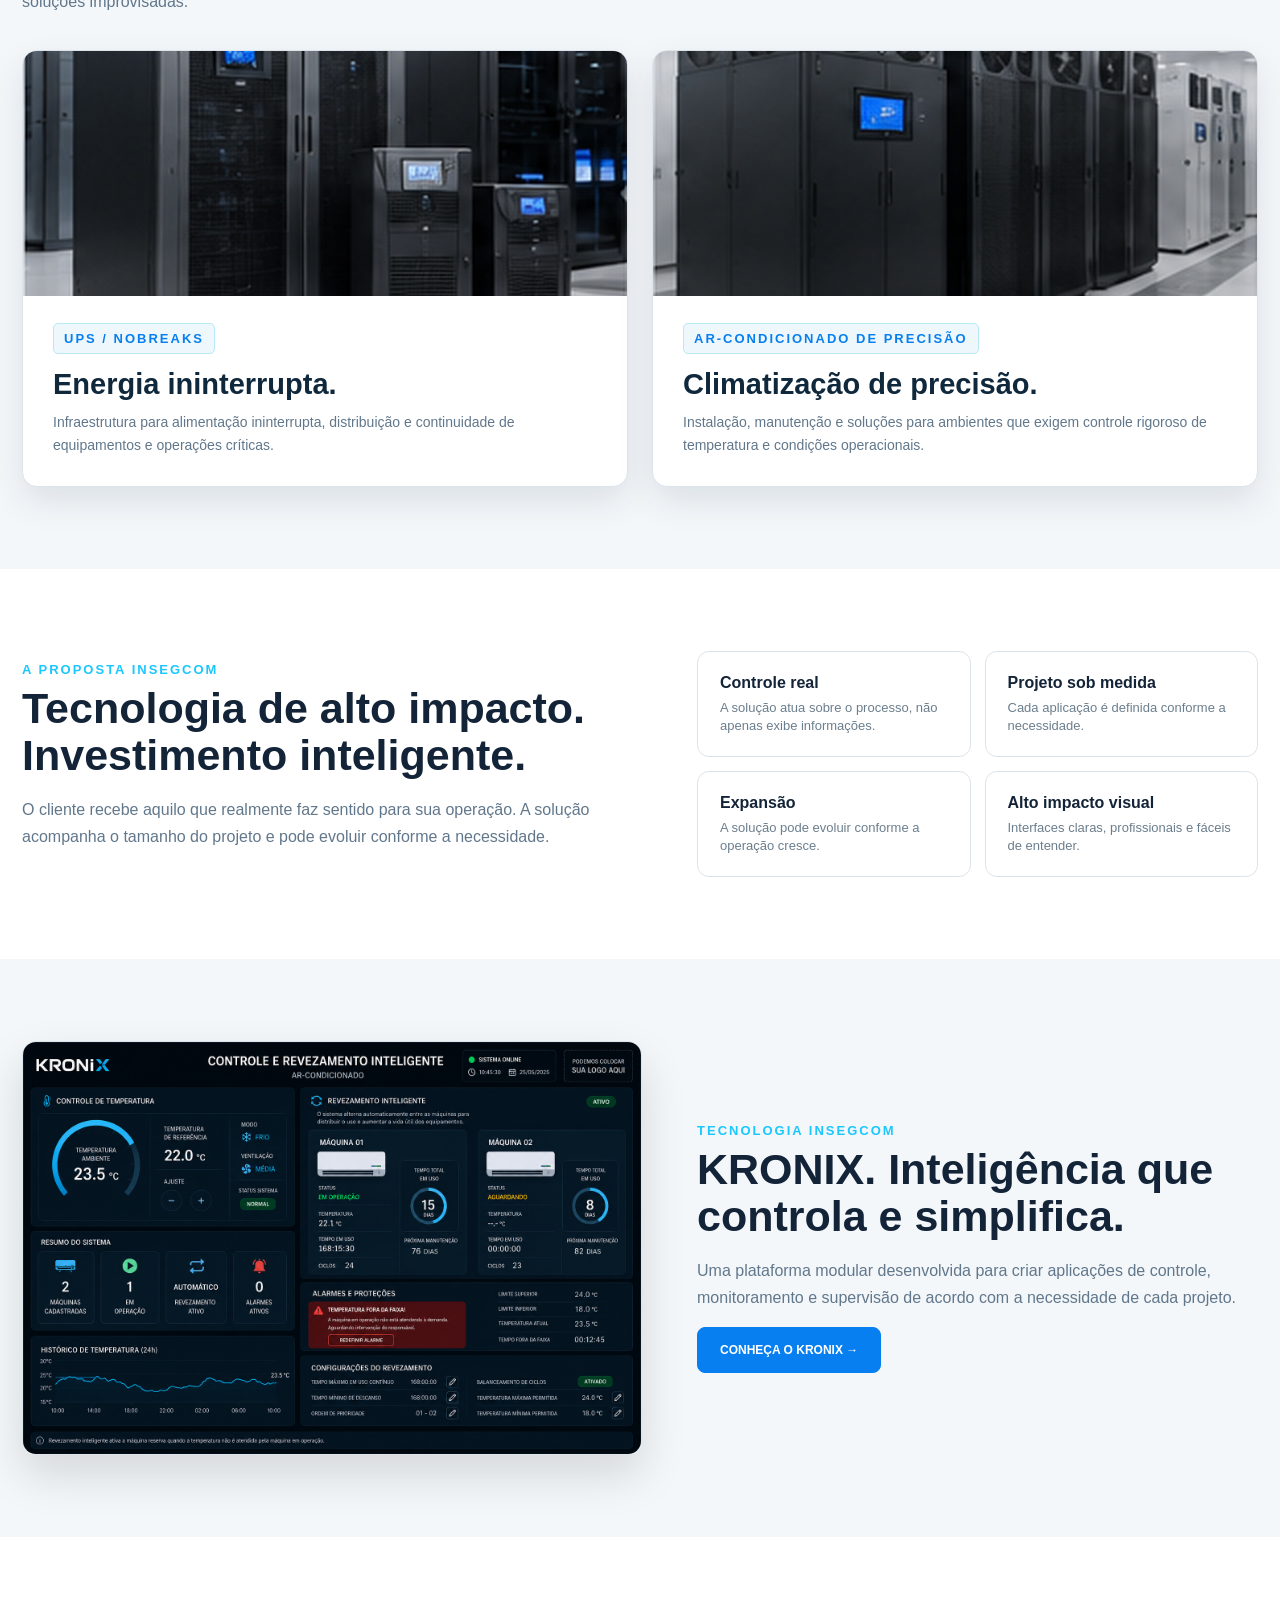
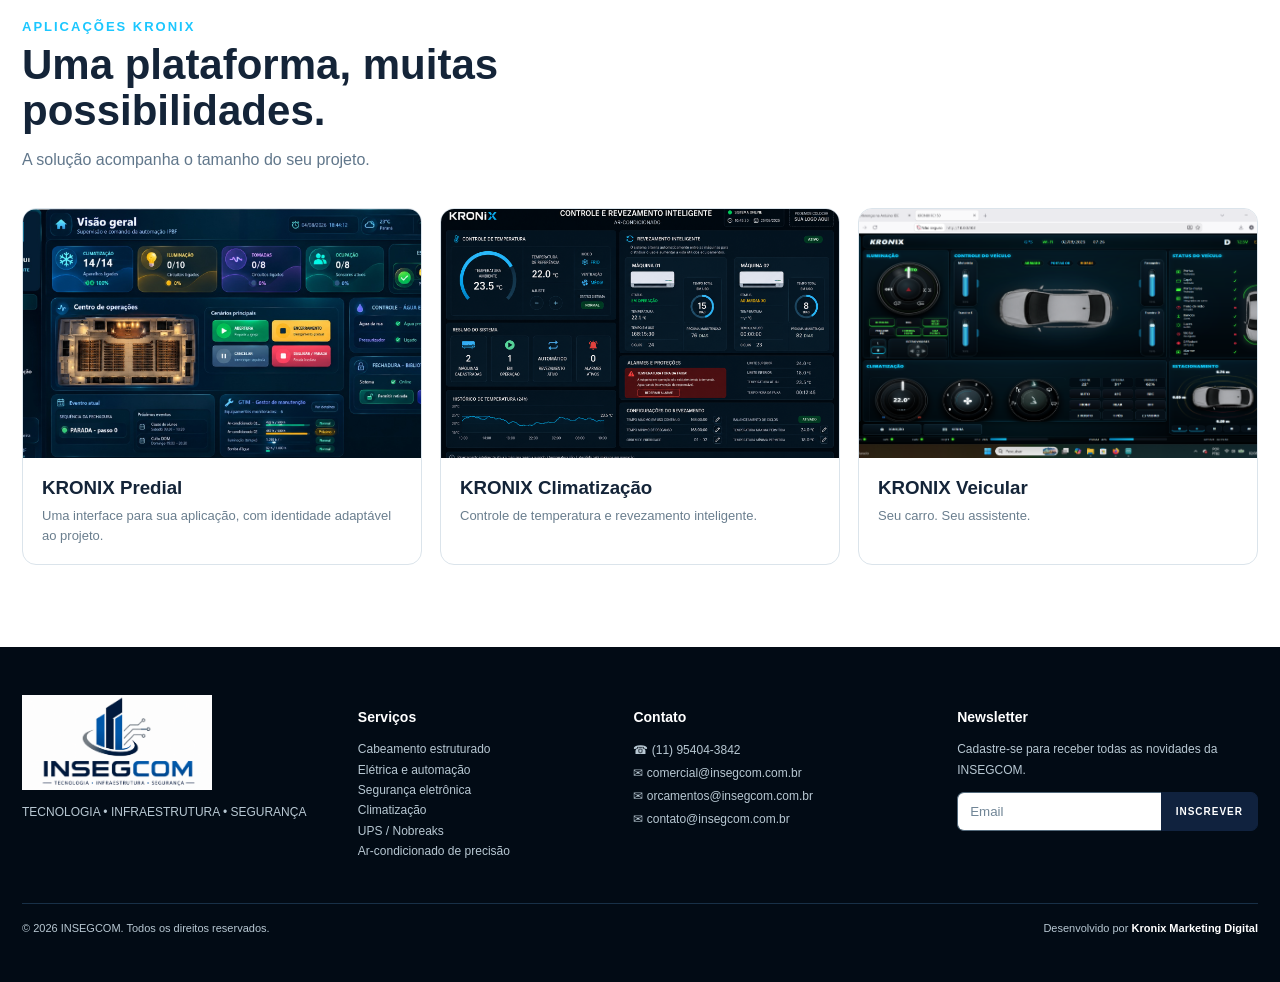
==== commit 5533d45c: "Update index.html" ====
--- a/index.html
+++ b/index.html
@@ -10,7 +10,7 @@
 *{box-sizing:border-box}html{scroll-behavior:smooth}body{margin:0;font-family:Arial,Helvetica,sans-serif;color:#142438;background:#fff}a{text-decoration:none;color:inherit}.wrap{width:min(var(--max),calc(100% - 44px));margin:auto}
 .top{height:38px;background:#020b16;color:#d8e6ef;border-bottom:1px solid #193149;font-size:11px;letter-spacing:1.2px;display:block}.top .wrap{height:100%;display:flex;align-items:center;justify-content:space-between}.top-email:hover{color:var(--c)}
 .header{height:86px;position:absolute;top:38px;left:0;right:0;z-index:10;background:rgba(2,12,24,.78);backdrop-filter:blur(12px);border-bottom:1px solid rgba(255,255,255,.08)}.header .wrap{height:100%;display:flex;align-items:center;justify-content:space-between}
-.logo{width:190px;display:block}.nav{display:flex;align-items:center;gap:32px;color:#fff;font-size:13px;font-weight:800}.nav a:hover{color:var(--c)}.nav .cta{padding:14px 20px;background:#071a2c;border:1px solid #294861;border-radius:7px}
+.logo{width:190px;display:block}.nav{display:flex;align-items:center;gap:32px;color:#fff;font-size:13px;font-weight:800}.nav a:hover{color:var(--c)}.nav .cta{padding:14px 20px;background:#071a2c;border:1px solid #294861;border-radius:7px}.nav .gestor-link{padding:10px 13px;border:1px solid rgba(22,200,255,.55);border-radius:7px;color:#dff8ff;background:rgba(8,127,240,.10)}.nav .gestor-link:hover{color:#fff;background:#087ff0;border-color:#087ff0}
 .hero{min-height:735px;position:relative;overflow:hidden;color:#fff;background:#020a13}.hero:before{content:"";position:absolute;inset:0;background:linear-gradient(90deg,rgba(2,8,14,.98),rgba(2,8,14,.86) 34%,rgba(2,8,14,.38) 68%,rgba(2,8,14,.76)),url("assets/fundo-cabeamento.jpg") center/cover}.hero .wrap{position:relative;z-index:2;min-height:735px;display:grid;grid-template-columns:1.25fr .75fr;gap:40px;align-items:center;padding-top:80px}.k{color:#1bc7ff;font-size:13px;font-weight:900;letter-spacing:2px;text-transform:uppercase}.hero h1{font-size:clamp(44px,6vw,70px);line-height:1.02;letter-spacing:-2px;margin:18px 0}.hero p{max-width:670px;font-size:18px;line-height:1.6;color:#d7e3eb;margin:0}.buttons{display:flex;gap:14px;margin-top:30px}.btn{display:inline-block;padding:15px 22px;border-radius:8px;font-size:12px;font-weight:900;border:1px solid #9eb3c3}.primary{background:var(--b);border-color:var(--b);color:#fff}
 .hero-list{align-self:center}.hero-item{position:relative;padding:19px 0 19px 27px;border-bottom:1px solid rgba(255,255,255,.22)}.hero-item:before{content:"";position:absolute;left:0;top:23px;width:3px;height:36px;background:#0a9fff}.hero-item h3{font-size:16px;margin:0 0 7px}.hero-item p{font-size:13px;line-height:1.45;color:#c6d5df;margin:0}
 .services{background:#041321;color:#fff;border-top:1px solid #19344b;border-bottom:1px solid #19344b}.service-grid{display:grid;grid-template-columns:repeat(6,1fr)}.service{min-height:198px;text-align:center;padding:28px 18px;border-right:1px solid #19344b;position:relative;overflow:hidden}.service:last-child{border-right:0}.service:before{content:"";position:absolute;inset:0;background-image:var(--bg);background-size:cover;background-position:center;opacity:.12}.service>*{position:relative}.icon{font-size:30px;color:#0c9fff;margin-bottom:13px}.service h3{font-size:14px;line-height:1.25;margin:0 0 9px}.service p{font-size:11px;line-height:1.5;color:#c3d1db;margin:0}
@@ -27,6 +27,23 @@
 @media(max-width:650px){.critical{grid-template-columns:1fr}.critical-card .critical-image{height:210px}}
 .proposal,.kronix{display:grid;grid-template-columns:1.05fr .95fr;gap:55px;align-items:center}.proposal h2,.kronix h2{font-size:43px;line-height:1.08;margin:8px 0 18px}.proposal p,.kronix p{color:#61778b;line-height:1.7}.pillars{display:grid;grid-template-columns:1fr 1fr;gap:14px}.pillar{padding:22px;border:1px solid #dbe4eb;border-radius:12px;background:#fff}.pillar strong{display:block;margin-bottom:6px}.pillar span{font-size:13px;color:#6b7e8d}.kronix img{width:100%;display:block;border-radius:14px;border:1px solid #dbe5eb;box-shadow:0 20px 45px rgba(0,0,0,.13)}
 .demos{display:grid;grid-template-columns:repeat(3,1fr);gap:18px}.demo{border:1px solid #dbe4eb;border-radius:14px;overflow:hidden;background:#fff}.demo img{width:100%;aspect-ratio:16/10;object-fit:cover;display:block}.demo-body{padding:19px}.demo h3{margin:0 0 7px}.demo p{margin:0;color:#6a7e8e;font-size:13px;line-height:1.5}
+
+.gestor-section{display:grid;grid-template-columns:1.05fr .95fr;gap:55px;align-items:center}
+.gestor-copy h2{font-size:43px;line-height:1.08;margin:8px 0 18px;color:#10283c}
+.gestor-copy p{color:#61778b;line-height:1.7;max-width:650px}
+.gestor-note{font-size:12px;font-weight:800;color:#087ff0!important;margin-top:12px}
+.gestor-card{padding:32px;border-radius:15px;background:#fff;color:#142438;border:1px solid #dbe4eb;box-shadow:0 18px 45px rgba(8,28,45,.12);max-width:470px;width:100%;justify-self:end}
+.gestor-lock{font-size:27px;margin-bottom:10px}
+.gestor-k{color:#087ff0;font-size:11px;font-weight:900;letter-spacing:1.8px}
+.gestor-card h3{font-size:27px;margin:9px 0 7px;color:#10283c}
+.gestor-card>p{font-size:13px;color:#61778b;margin:0 0 22px}
+.gestor-login-form label{display:block;font-size:12px;font-weight:800;color:#30475a;margin-bottom:14px}
+.gestor-login-form input{display:block;width:100%;margin-top:7px;padding:13px 14px;border:1px solid #cdd9e2;border-radius:7px;background:#f7fafc;color:#142438;outline:none}
+.gestor-login-form button{width:100%;padding:13px 16px;border:1px solid #087ff0;border-radius:7px;background:#087ff0;color:#fff;font-size:11px;font-weight:900;cursor:pointer}
+.gestor-login-form button:hover{background:#16c8ff;border-color:#16c8ff}
+.gestor-login-status{font-size:11px;line-height:1.5;color:#708596;margin-top:12px}
+@media(max-width:1050px){.gestor-section{grid-template-columns:1fr}.gestor-card{justify-self:start}}
+@media(max-width:650px){.gestor-copy h2{font-size:32px}.gestor-card{padding:25px}}
 .contact{background:#061725;color:#fff}.contact-box{display:flex;justify-content:space-between;align-items:center;gap:30px}.contact h2{font-size:42px;margin:8px 0 12px}.contact p{color:#b9cbd8;line-height:1.6;max-width:730px}.footer{background:#020b15;color:#b8c8d3;padding:48px 0}.footer-grid{display:grid;grid-template-columns:1.25fr 1fr 1.2fr 1.25fr;gap:35px}.footer h3{color:#fff;font-size:14px}.footer p{font-size:12px;line-height:1.7}.footer-email:hover{color:var(--c)}.copyright{margin-top:30px;padding-top:18px;border-top:1px solid #183047;font-size:11px;display:flex;justify-content:space-between;align-items:center;gap:20px}.copyright strong{color:#fff;font-weight:800}
 .wa{position:fixed;right:24px;bottom:24px;width:68px;height:68px;border-radius:50%;background:#25D366;display:grid;place-items:center;z-index:50;box-shadow:0 8px 30px rgba(0,0,0,.35);border:4px solid #fff;padding:0}.wa svg{width:100%;height:100%;display:block}
 @media(max-width:1050px){.nav{gap:18px}.hero .wrap{grid-template-columns:1fr}.hero-list{display:none}.service-grid{grid-template-columns:repeat(3,1fr)}.proposal,.kronix{grid-template-columns:1fr}.demos{grid-template-columns:1fr}}
@@ -95,14 +112,14 @@
 .footer-newsletter input{flex:1;min-width:0;padding:11px 12px;border:1px solid #53697a;border-right:0;border-radius:7px 0 0 7px;background:#fff;color:#142438;outline:none}
 .footer-newsletter input::placeholder{color:#708596}
 .footer-newsletter button{padding:11px 14px;border:1px solid #10223e;border-radius:0 7px 7px 0;background:#10223e;color:#fff;font-size:10px;font-weight:900;letter-spacing:1px;cursor:pointer}
-.footer-newsletter button:hover{background:#087ff0;border-color:#087ff0}
+.footer-newsletter button:hover{background:#087ff0;border-color:#087ff0}.newsletter-status{font-size:11px;line-height:1.5;margin-top:9px;color:#b9cbd8}.newsletter-success{color:#61e6a0}.newsletter-error{color:#ff9b9b}.newsletter-warning{color:#ffd36b}
 @media(max-width:1050px){.footer-grid{grid-template-columns:1fr 1fr}}
 @media(max-width:650px){.footer-grid{grid-template-columns:1fr}.footer-newsletter{max-width:100%}.copyright{flex-direction:column;align-items:flex-start}}@media(min-width:651px){.top{display:block}}\n</style></head>
 <body>
 <div class="top"><div class="wrap"><span>TECNOLOGIA • INFRAESTRUTURA • SEGURANÇA</span><span>☎ (11) 95404-3842 &nbsp; | &nbsp; ✉ <a class="top-email" href="mailto:contato@insegcom.com.br">contato@insegcom.com.br</a></span></div></div>
 <header class="header"><div class="wrap">
 <a href="#"><img class="logo" src="assets/insegcom-logo-site.png" alt="INSEGCOM"></a>
-<nav class="nav"><a href="#quem-somos">QUEM SOMOS</a><a href="#servicos">SERVIÇOS</a><a href="#missao-critica">MISSÃO CRÍTICA</a><a href="#kronix">KRONIX</a><a href="#portfolio">PORTFÓLIO</a><a class="cta" href="#contato">FALE CONOSCO</a></nav>
+<nav class="nav"><a href="#quem-somos">QUEM SOMOS</a><a href="#servicos">SERVIÇOS</a><a href="#missao-critica">MISSÃO CRÍTICA</a><a href="#kronix">KRONIX</a><a href="#portfolio">PORTFÓLIO</a><a class="gestor-link" href="#gestor-kronix">🔐 GESTOR KRONIX</a><a class="cta" href="#contato">FALE CONOSCO</a></nav>
 </div></header>
 
 <section class="hero" id="hero-interativo">
@@ -214,10 +231,11 @@
   <div>
     <h3>Newsletter</h3>
     <p>Cadastre-se para receber todas as novidades da INSEGCOM.</p>
-    <form class="footer-newsletter" action="#" method="post" onsubmit="return false;">
+    <form class="footer-newsletter" id="newsletter-form" action="#" method="post">
       <input type="email" name="newsletter_email" placeholder="Email" aria-label="Seu e-mail" required>
       <button type="submit">INSCREVER</button>
     </form>
+    <div id="newsletter-status" class="newsletter-status" aria-live="polite"></div>
   </div>
 </div>
 <div class="wrap copyright">
@@ -231,6 +249,68 @@
   <circle cx="24" cy="24" r="22" fill="#25D366"/>
   <path fill="#fff" d="M34.1 13.9A14.3 14.3 0 0 0 24 9.7c-7.9 0-14.3 6.4-14.3 14.3 0 2.5.7 5 1.9 7.1L9.5 38.3l7.4-2c2.1 1.2 4.5 1.8 7 1.8h.1c7.9 0 14.3-6.4 14.3-14.3 0-3.8-1.5-7.3-4.2-9.9Zm-10.1 21.7h-.1c-2.2 0-4.4-.6-6.3-1.7l-.5-.3-4.4 1.2 1.2-4.3-.3-.5a12 12 0 0 1-1.8-6.3c0-6.6 5.4-12 12-12 3.2 0 6.2 1.2 8.5 3.5a11.9 11.9 0 0 1 3.5 8.5c0 6.6-5.4 11.9-11.8 11.9Zm6.6-8.9c-.4-.2-2.4-1.2-2.8-1.3-.4-.1-.6-.2-.9.2-.3.4-1 1.3-1.2 1.5-.2.3-.4.3-.8.1-.4-.2-1.7-.6-3.2-2-1.2-1.1-2-2.4-2.2-2.8-.2-.4 0-.6.2-.8.2-.2.4-.5.6-.7.2-.2.3-.4.4-.7.1-.3.1-.5 0-.7-.1-.2-.9-2.2-1.2-3-.3-.8-.6-.7-.9-.7h-.7c-.3 0-.7.1-1 .5-.3.4-1.3 1.3-1.3 3.2s1.3 3.7 1.5 4c.2.3 2.5 3.8 6 5.3.8.3 1.5.6 2 .7.8.3 1.5.2 2 .1.6-.1 2.4-1 2.7-2 .3-1 .3-1.8.2-2-.1-.2-.4-.3-.8-.5Z"/>
 </svg></a>
+
+<script>
+document.addEventListener('DOMContentLoaded', function () {
+  const form = document.getElementById('newsletter-form');
+  const status = document.getElementById('newsletter-status');
+  if (!form || !status) return;
+
+  const STORAGE_KEY = 'insegcom_newsletter_subscribers';
+
+  function getSubscribers() {
+    try {
+      const data = JSON.parse(localStorage.getItem(STORAGE_KEY) || '[]');
+      return Array.isArray(data) ? data : [];
+    } catch (e) {
+      return [];
+    }
+  }
+
+  form.addEventListener('submit', function (event) {
+    event.preventDefault();
+
+    const input = form.querySelector('input[type="email"]');
+    const button = form.querySelector('button');
+    const email = (input.value || '').trim().toLowerCase();
+
+    if (!email || !input.checkValidity()) {
+      status.textContent = 'Digite um e-mail válido.';
+      status.className = 'newsletter-status newsletter-error';
+      input.focus();
+      return;
+    }
+
+    const subscribers = getSubscribers();
+
+    if (subscribers.some(function (item) { return item.email === email; })) {
+      status.textContent = 'Este e-mail já está cadastrado.';
+      status.className = 'newsletter-status newsletter-warning';
+      return;
+    }
+
+    subscribers.push({
+      email: email,
+      origem: 'site-insegcom',
+      dataCadastro: new Date().toISOString()
+    });
+
+    try {
+      localStorage.setItem(STORAGE_KEY, JSON.stringify(subscribers));
+      input.value = '';
+      status.textContent = 'E-mail cadastrado com sucesso!';
+      status.className = 'newsletter-status newsletter-success';
+      button.textContent = 'CADASTRADO';
+      setTimeout(function () {
+        button.textContent = 'INSCREVER';
+      }, 2200);
+    } catch (e) {
+      status.textContent = 'Não foi possível salvar o cadastro neste navegador.';
+      status.className = 'newsletter-status newsletter-error';
+    }
+  });
+});
+</script>
 
 <script>
 document.addEventListener('DOMContentLoaded', function () {
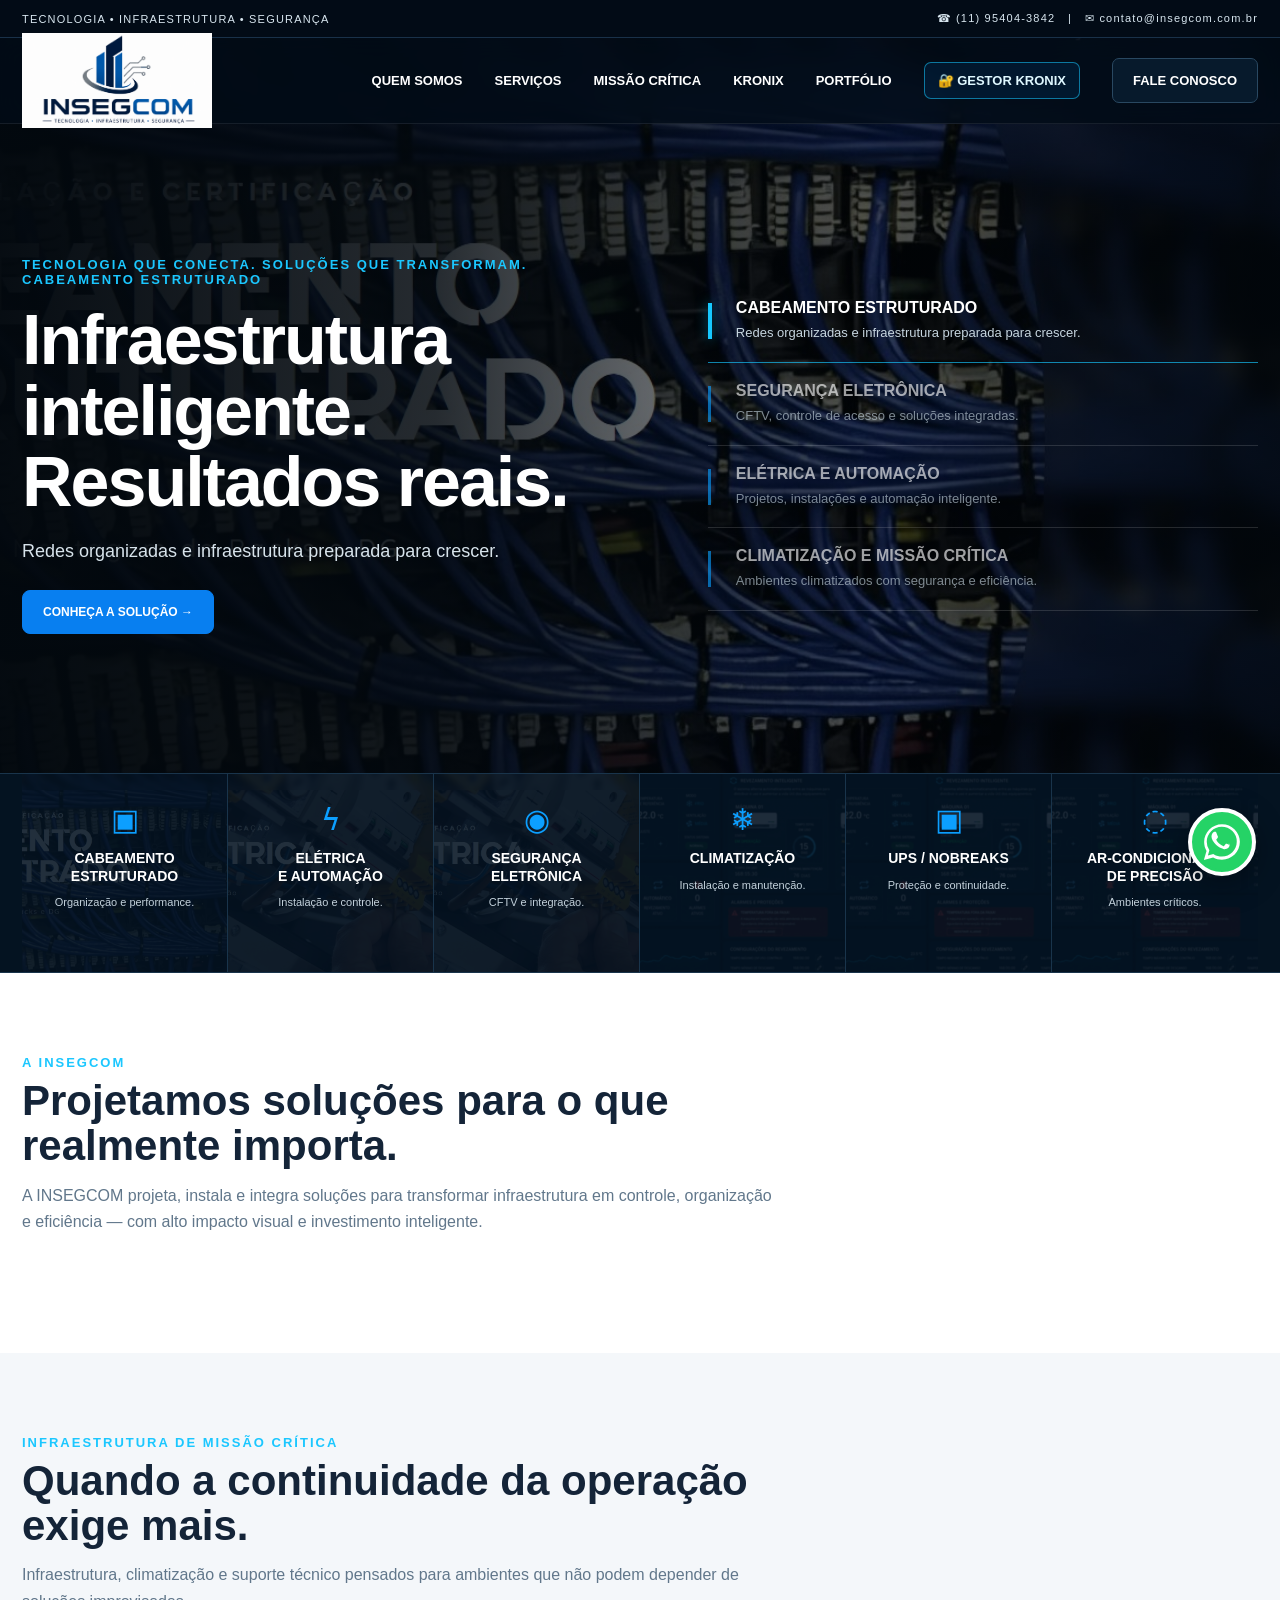
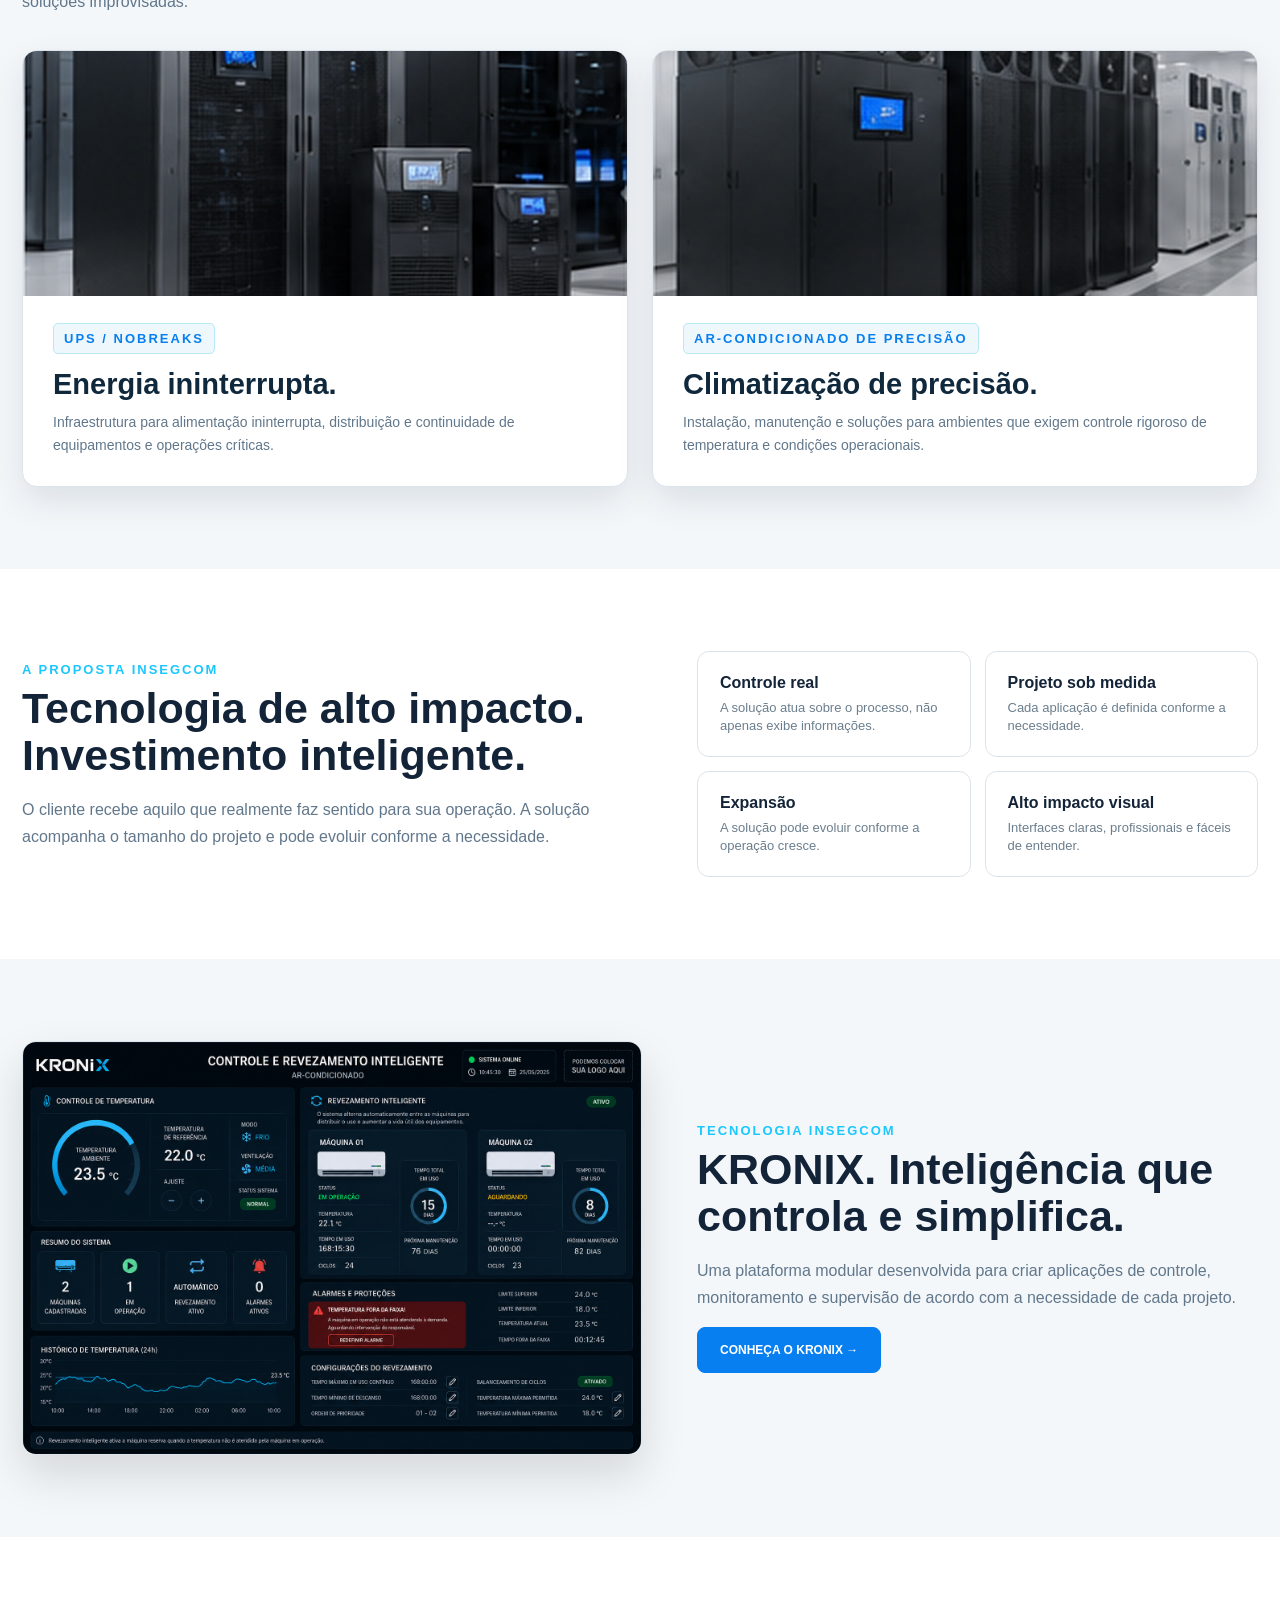
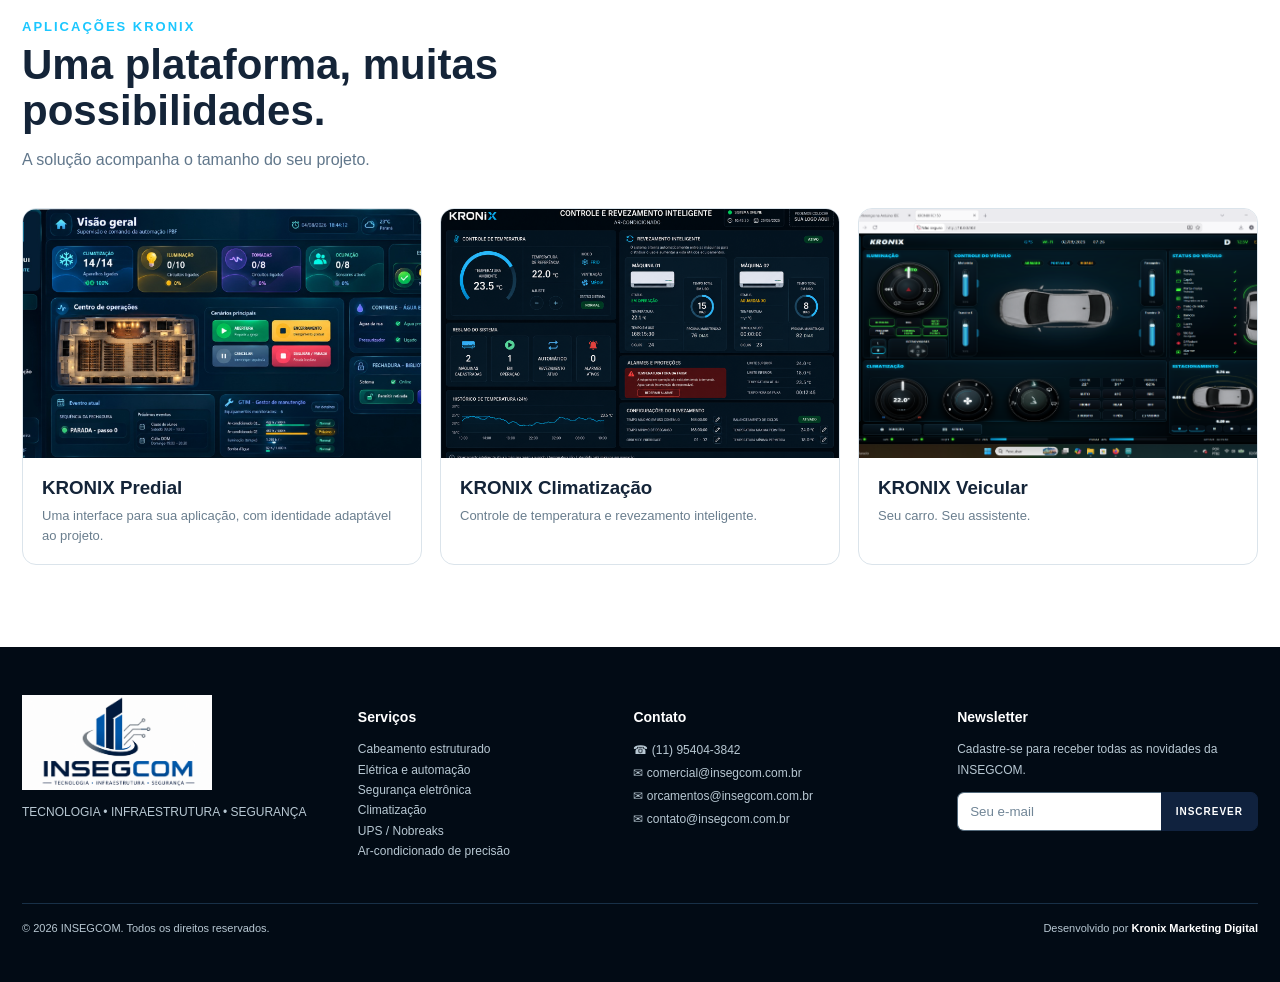
==== commit e77d2b65: "Update index.html" ====
--- a/index.html
+++ b/index.html
@@ -108,13 +108,22 @@
 @media(max-width:650px){.contact-channels{grid-template-columns:1fr}.newsletter-form{flex-direction:column}.contact-head h2{font-size:32px}}.footer-contact{line-height:1.9!important}
 .footer-email{color:inherit;cursor:pointer}
 .footer-email:hover{color:var(--c)}
+.newsletter-form-expanded{display:block!important;max-width:360px}
+.newsletter-email-row{display:flex;gap:0}
+.newsletter-extra{display:grid;gap:7px;margin-top:8px}
+.newsletter-extra[hidden]{display:none!important}
+.newsletter-extra input,.newsletter-extra select{width:100%;box-sizing:border-box;padding:10px 11px;border:1px solid #53697a;border-radius:7px;background:#fff;color:#142438;outline:none;font:inherit}
+.newsletter-extra select{cursor:pointer}
+.newsletter-confirm{padding:11px 14px;border:1px solid #10223e;border-radius:7px;background:#10223e;color:#fff;font-size:10px;font-weight:900;letter-spacing:1px;cursor:pointer}
+.newsletter-confirm:hover{background:#087ff0;border-color:#087ff0}
 .footer-newsletter{display:flex;gap:0;max-width:360px}
 .footer-newsletter input{flex:1;min-width:0;padding:11px 12px;border:1px solid #53697a;border-right:0;border-radius:7px 0 0 7px;background:#fff;color:#142438;outline:none}
 .footer-newsletter input::placeholder{color:#708596}
 .footer-newsletter button{padding:11px 14px;border:1px solid #10223e;border-radius:0 7px 7px 0;background:#10223e;color:#fff;font-size:10px;font-weight:900;letter-spacing:1px;cursor:pointer}
 .footer-newsletter button:hover{background:#087ff0;border-color:#087ff0}.newsletter-status{font-size:11px;line-height:1.5;margin-top:9px;color:#b9cbd8}.newsletter-success{color:#61e6a0}.newsletter-error{color:#ff9b9b}.newsletter-warning{color:#ffd36b}
 @media(max-width:1050px){.footer-grid{grid-template-columns:1fr 1fr}}
-@media(max-width:650px){.footer-grid{grid-template-columns:1fr}.footer-newsletter{max-width:100%}.copyright{flex-direction:column;align-items:flex-start}}@media(min-width:651px){.top{display:block}}\n</style></head>
+@media(max-width:650px){.footer-grid{grid-template-columns:1fr}.footer-newsletter{max-width:100%}.copyright{flex-direction:column;align-items:flex-start}}@media(min-width:651px){.top{display:block}}\n</style><!-- Newsletter: e-mail do site abre o cadastro oficial no Gestor KRONIX. -->
+</head>
 <body>
 <div class="top"><div class="wrap"><span>TECNOLOGIA • INFRAESTRUTURA • SEGURANÇA</span><span>☎ (11) 95404-3842 &nbsp; | &nbsp; ✉ <a class="top-email" href="mailto:contato@insegcom.com.br">contato@insegcom.com.br</a></span></div></div>
 <header class="header"><div class="wrap">
@@ -231,9 +240,25 @@
   <div>
     <h3>Newsletter</h3>
     <p>Cadastre-se para receber todas as novidades da INSEGCOM.</p>
-    <form class="footer-newsletter" id="newsletter-form" action="#" method="post">
-      <input type="email" name="newsletter_email" placeholder="Email" aria-label="Seu e-mail" required>
-      <button type="submit">INSCREVER</button>
+    <form class="footer-newsletter newsletter-form-expanded" id="newsletter-form" action="#" method="post">
+      <div class="newsletter-email-row">
+        <input type="email" name="newsletter_email" placeholder="Seu e-mail" aria-label="Seu e-mail" autocomplete="email" required>
+        <button type="submit" id="newsletter-next">INSCREVER</button>
+      </div>
+      <div class="newsletter-extra" id="newsletter-extra" hidden>
+        <input type="text" name="newsletter_name" placeholder="Nome" aria-label="Nome" autocomplete="name">
+        <input type="tel" name="newsletter_phone" placeholder="Telefone" aria-label="Telefone" autocomplete="tel">
+        <input type="text" name="newsletter_company" placeholder="Empresa" aria-label="Empresa" autocomplete="organization">
+        <select name="newsletter_interest" aria-label="Interesse">
+          <option value="">Interesse (opcional)</option>
+          <option value="Tecnologia e infraestrutura">Tecnologia e infraestrutura</option>
+          <option value="Climatização">Climatização</option>
+          <option value="Missão crítica">Missão crítica</option>
+          <option value="KRONIX">KRONIX</option>
+          <option value="Outros">Outros</option>
+        </select>
+        <button type="button" class="newsletter-confirm" id="newsletter-confirm">CONFIRMAR CADASTRO</button>
+      </div>
     </form>
     <div id="newsletter-status" class="newsletter-status" aria-live="polite"></div>
   </div>
@@ -254,59 +279,89 @@
 document.addEventListener('DOMContentLoaded', function () {
   const form = document.getElementById('newsletter-form');
   const status = document.getElementById('newsletter-status');
-  if (!form || !status) return;
-
-  const STORAGE_KEY = 'insegcom_newsletter_subscribers';
-
-  function getSubscribers() {
-    try {
-      const data = JSON.parse(localStorage.getItem(STORAGE_KEY) || '[]');
-      return Array.isArray(data) ? data : [];
-    } catch (e) {
-      return [];
-    }
+  const extra = document.getElementById('newsletter-extra');
+  const next = document.getElementById('newsletter-next');
+  const confirm = document.getElementById('newsletter-confirm');
+  if (!form || !status || !extra || !next || !confirm) return;
+
+  // O visitante permanece no site. O Gestor recebe somente os dados enviados
+  // pela API pública de Newsletter; nenhuma tela administrativa é aberta.
+  const NEWSLETTER_API_URL = 'http://127.0.0.1:8090/gestor/api/public/newsletter';
+
+  function setStatus(message, type) {
+    status.textContent = message;
+    status.className = 'newsletter-status ' + (type ? 'newsletter-' + type : '');
   }
 
-  form.addEventListener('submit', function (event) {
-    event.preventDefault();
-
+  function expandNewsletter(event) {
+    if (event) event.preventDefault();
     const input = form.querySelector('input[type="email"]');
-    const button = form.querySelector('button');
-    const email = (input.value || '').trim().toLowerCase();
-
+    const email = (input.value || '').trim();
     if (!email || !input.checkValidity()) {
-      status.textContent = 'Digite um e-mail válido.';
-      status.className = 'newsletter-status newsletter-error';
+      setStatus('Digite um e-mail válido.', 'error');
       input.focus();
       return;
     }
-
-    const subscribers = getSubscribers();
-
-    if (subscribers.some(function (item) { return item.email === email; })) {
-      status.textContent = 'Este e-mail já está cadastrado.';
-      status.className = 'newsletter-status newsletter-warning';
+    extra.hidden = false;
+    next.textContent = 'E-MAIL OK';
+    next.disabled = true;
+    setStatus('Complete seu cadastro para finalizar.', 'warning');
+    const name = extra.querySelector('input[name="newsletter_name"]');
+    if (name) name.focus();
+  }
+
+  next.addEventListener('click', expandNewsletter);
+  form.addEventListener('submit', function (event) {
+    event.preventDefault();
+    if (extra.hidden) expandNewsletter(event);
+    else confirm.click();
+  });
+
+  confirm.addEventListener('click', async function () {
+    const emailInput = form.querySelector('input[type="email"]');
+    const email = (emailInput.value || '').trim();
+    if (!email || !emailInput.checkValidity()) {
+      extra.hidden = true;
+      next.disabled = false;
+      next.textContent = 'INSCREVER';
+      setStatus('Digite um e-mail válido.', 'error');
+      emailInput.focus();
       return;
     }
 
-    subscribers.push({
-      email: email,
-      origem: 'site-insegcom',
-      dataCadastro: new Date().toISOString()
-    });
+    confirm.disabled = true;
+    confirm.textContent = 'ENVIANDO...';
+    setStatus('Enviando seu cadastro...', 'warning');
+
+    const data = new URLSearchParams();
+    data.set('email', email);
+    data.set('name', (form.querySelector('[name="newsletter_name"]').value || '').trim());
+    data.set('phone', (form.querySelector('[name="newsletter_phone"]').value || '').trim());
+    data.set('company', (form.querySelector('[name="newsletter_company"]').value || '').trim());
+    data.set('interest', (form.querySelector('[name="newsletter_interest"]').value || '').trim());
+    data.set('source', 'site-insegcom');
 
     try {
-      localStorage.setItem(STORAGE_KEY, JSON.stringify(subscribers));
-      input.value = '';
-      status.textContent = 'E-mail cadastrado com sucesso!';
-      status.className = 'newsletter-status newsletter-success';
-      button.textContent = 'CADASTRADO';
-      setTimeout(function () {
-        button.textContent = 'INSCREVER';
-      }, 2200);
-    } catch (e) {
-      status.textContent = 'Não foi possível salvar o cadastro neste navegador.';
-      status.className = 'newsletter-status newsletter-error';
+      const response = await fetch(NEWSLETTER_API_URL, {
+        method: 'POST',
+        headers: { 'Content-Type': 'application/x-www-form-urlencoded;charset=UTF-8' },
+        body: data.toString()
+      });
+      if (!response.ok) throw new Error('HTTP ' + response.status);
+      const result = await response.json().catch(() => ({}));
+      if (result.ok === false) throw new Error(result.message || 'Cadastro recusado');
+
+      setStatus('Cadastro realizado com sucesso!', 'success');
+      form.reset();
+      extra.hidden = true;
+      next.disabled = false;
+      next.textContent = 'INSCREVER';
+    } catch (error) {
+      setStatus('Não foi possível concluir agora. Tente novamente.', 'error');
+      console.error('Newsletter:', error);
+    } finally {
+      confirm.disabled = false;
+      confirm.textContent = 'CONFIRMAR CADASTRO';
     }
   });
 });
